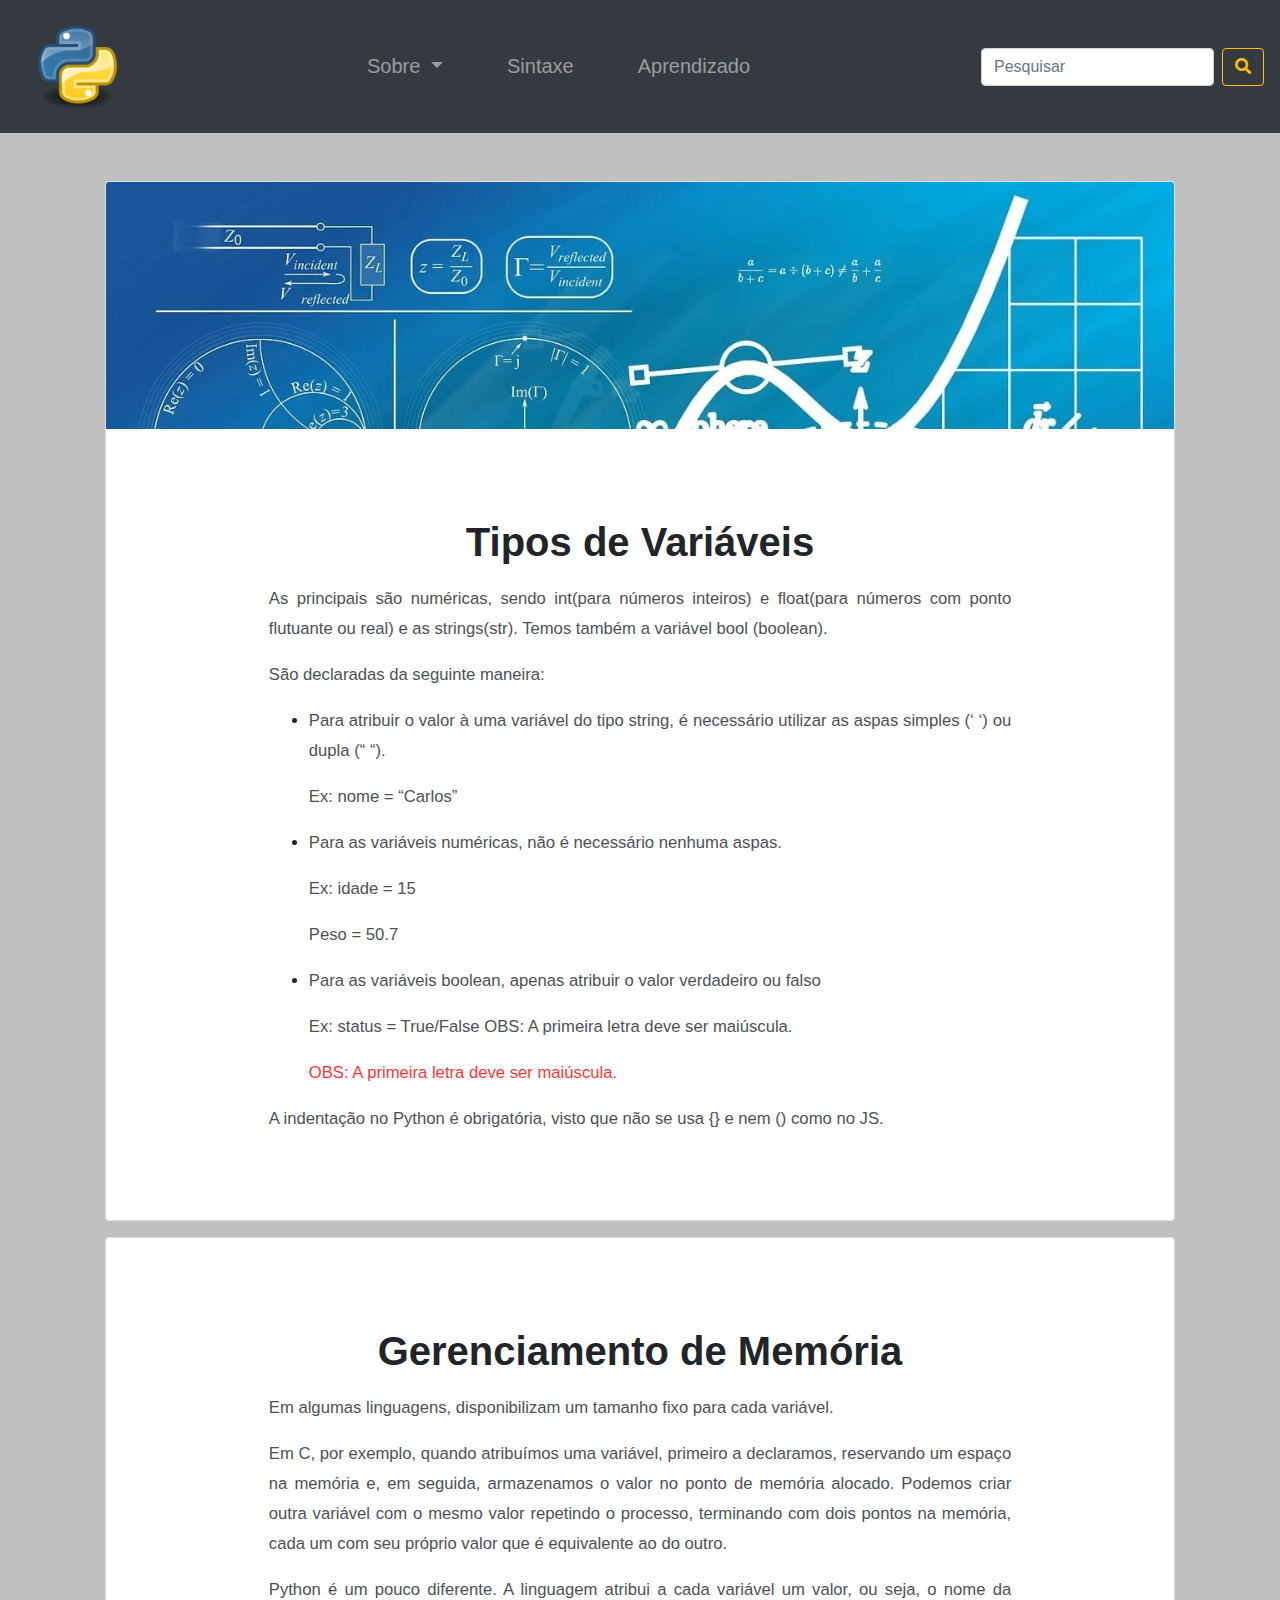
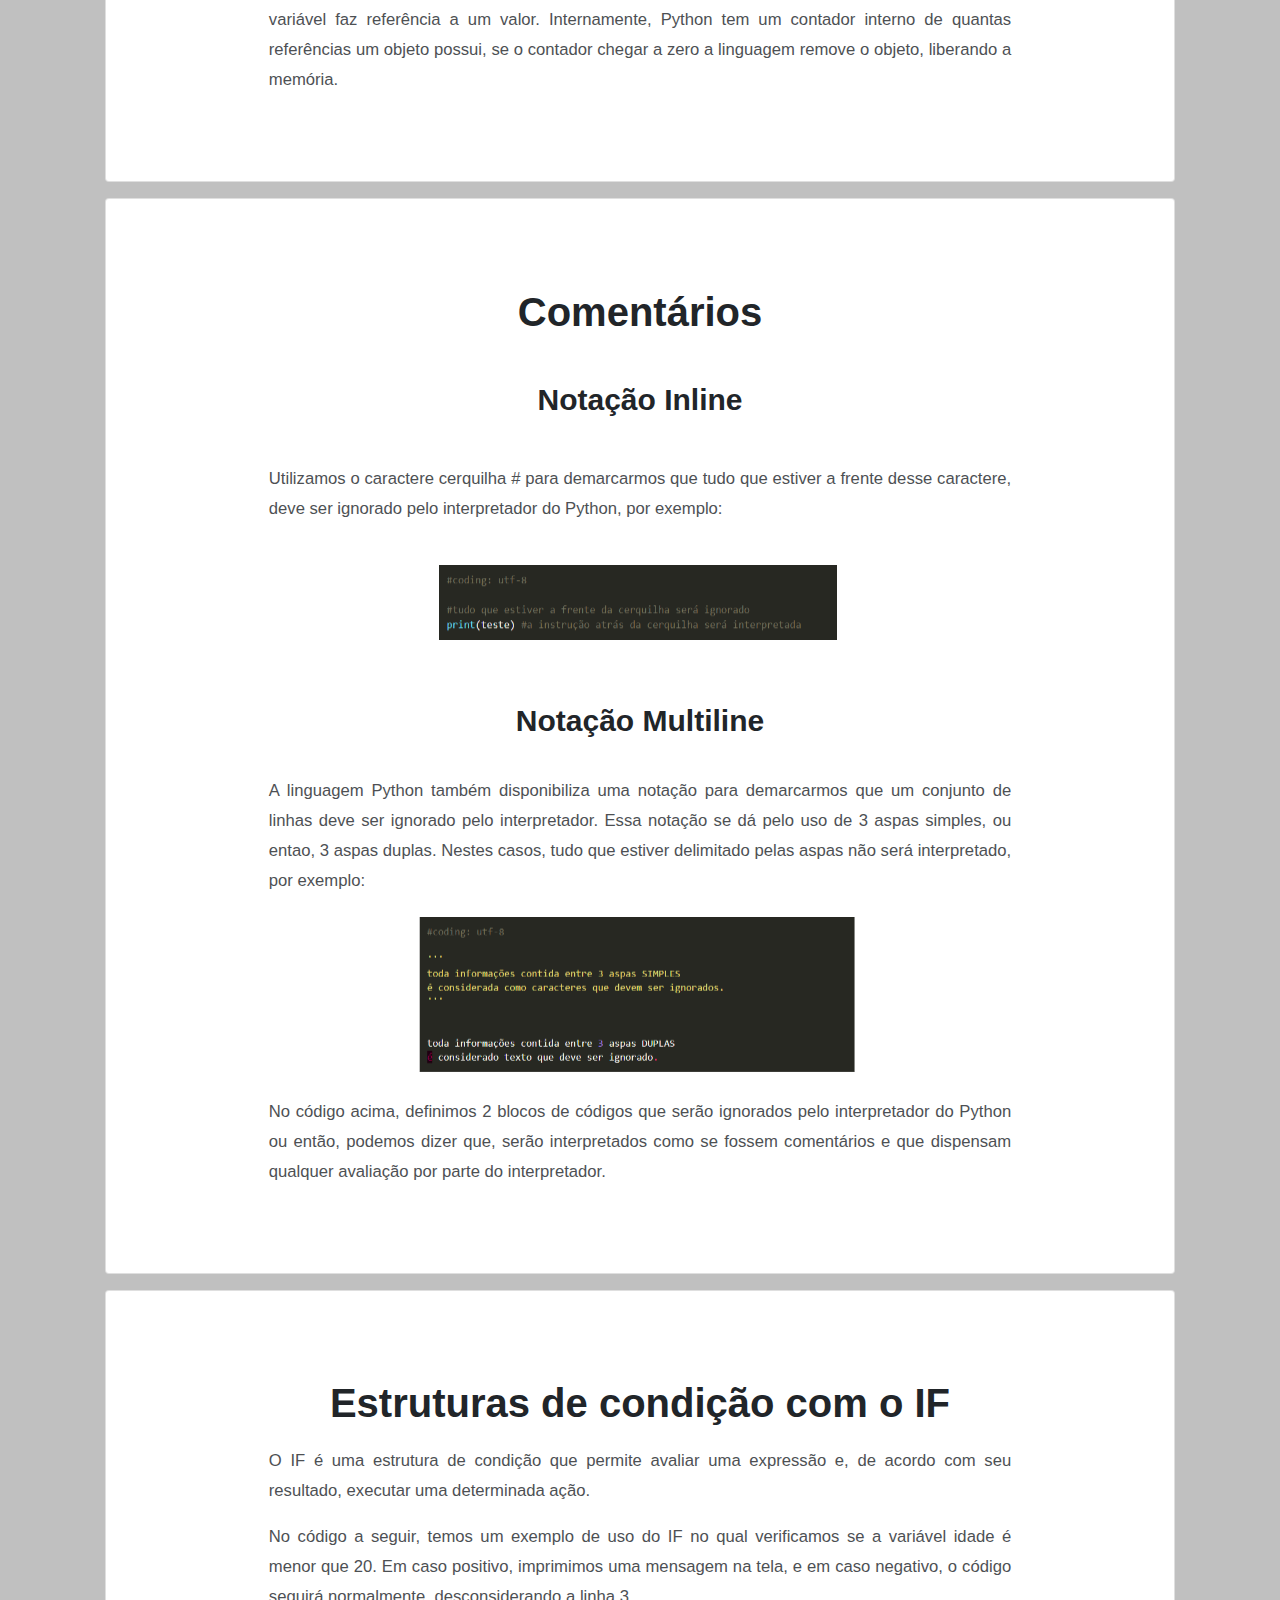
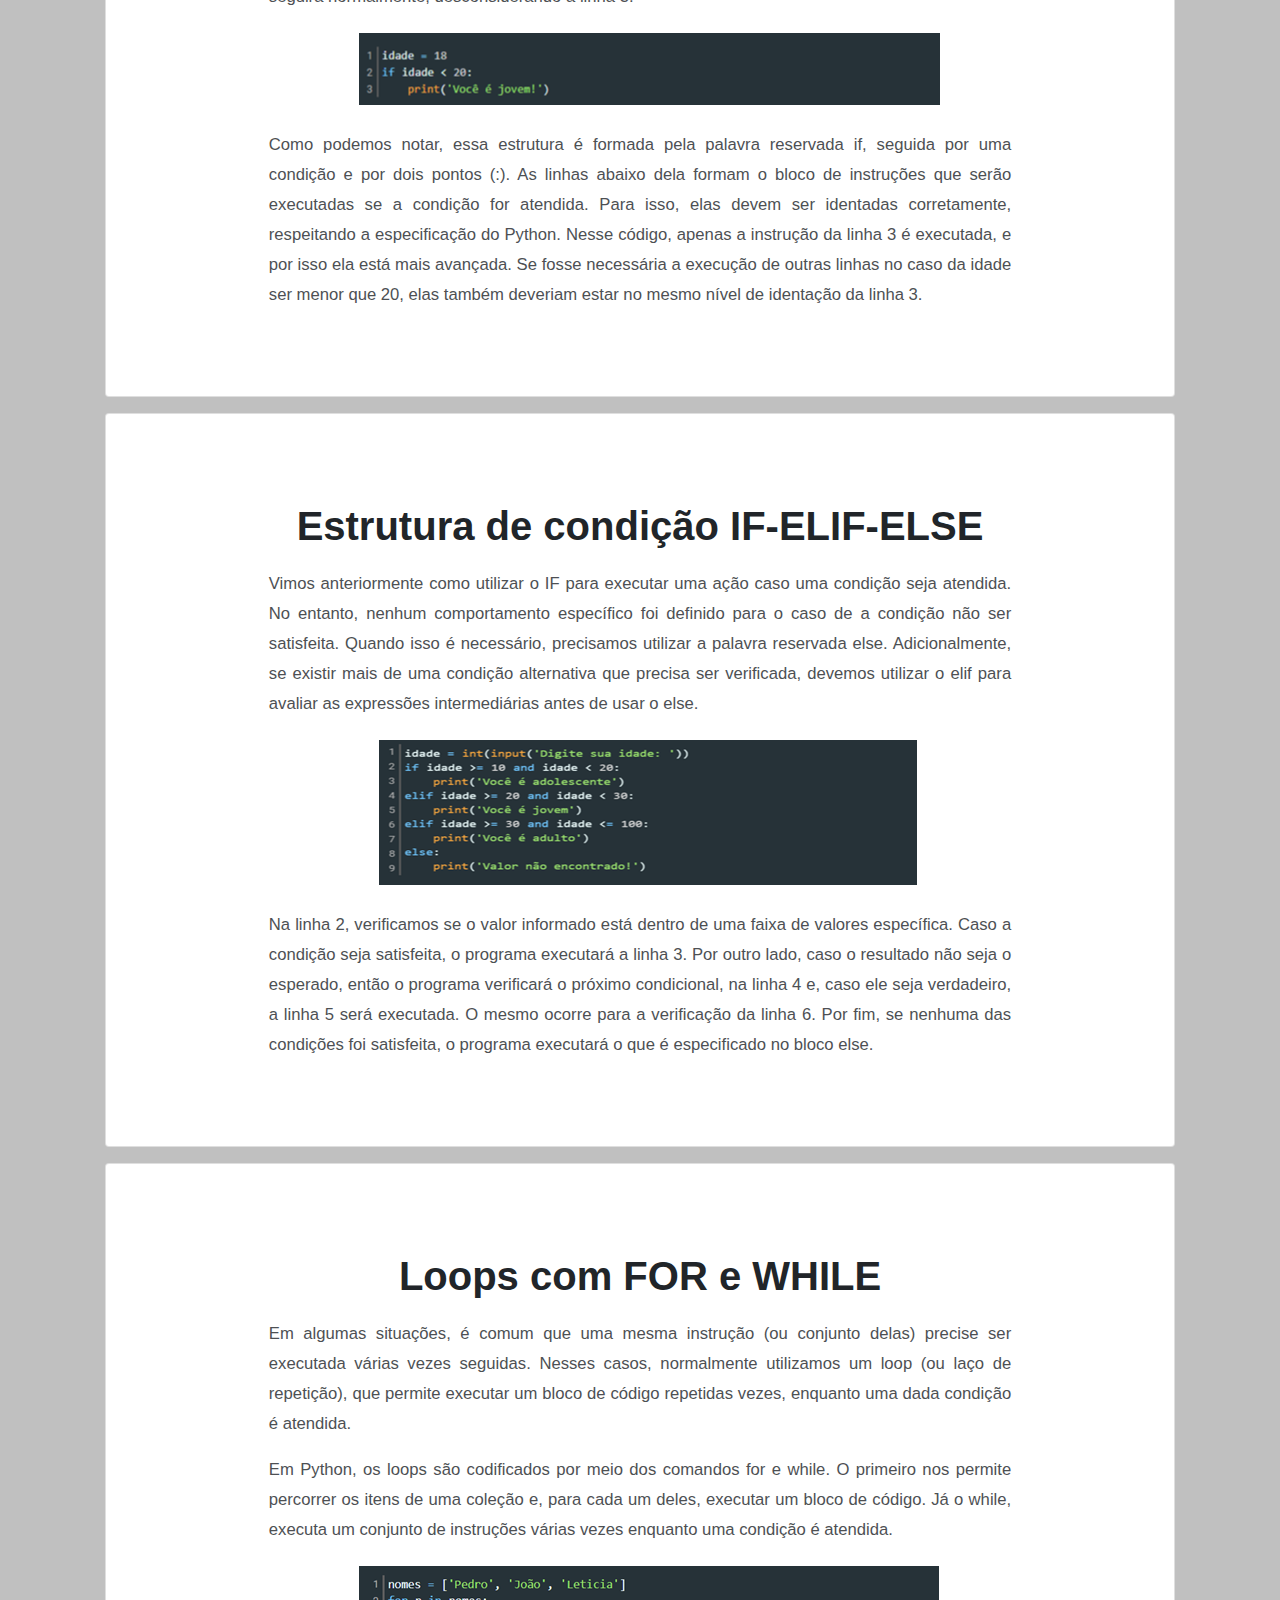
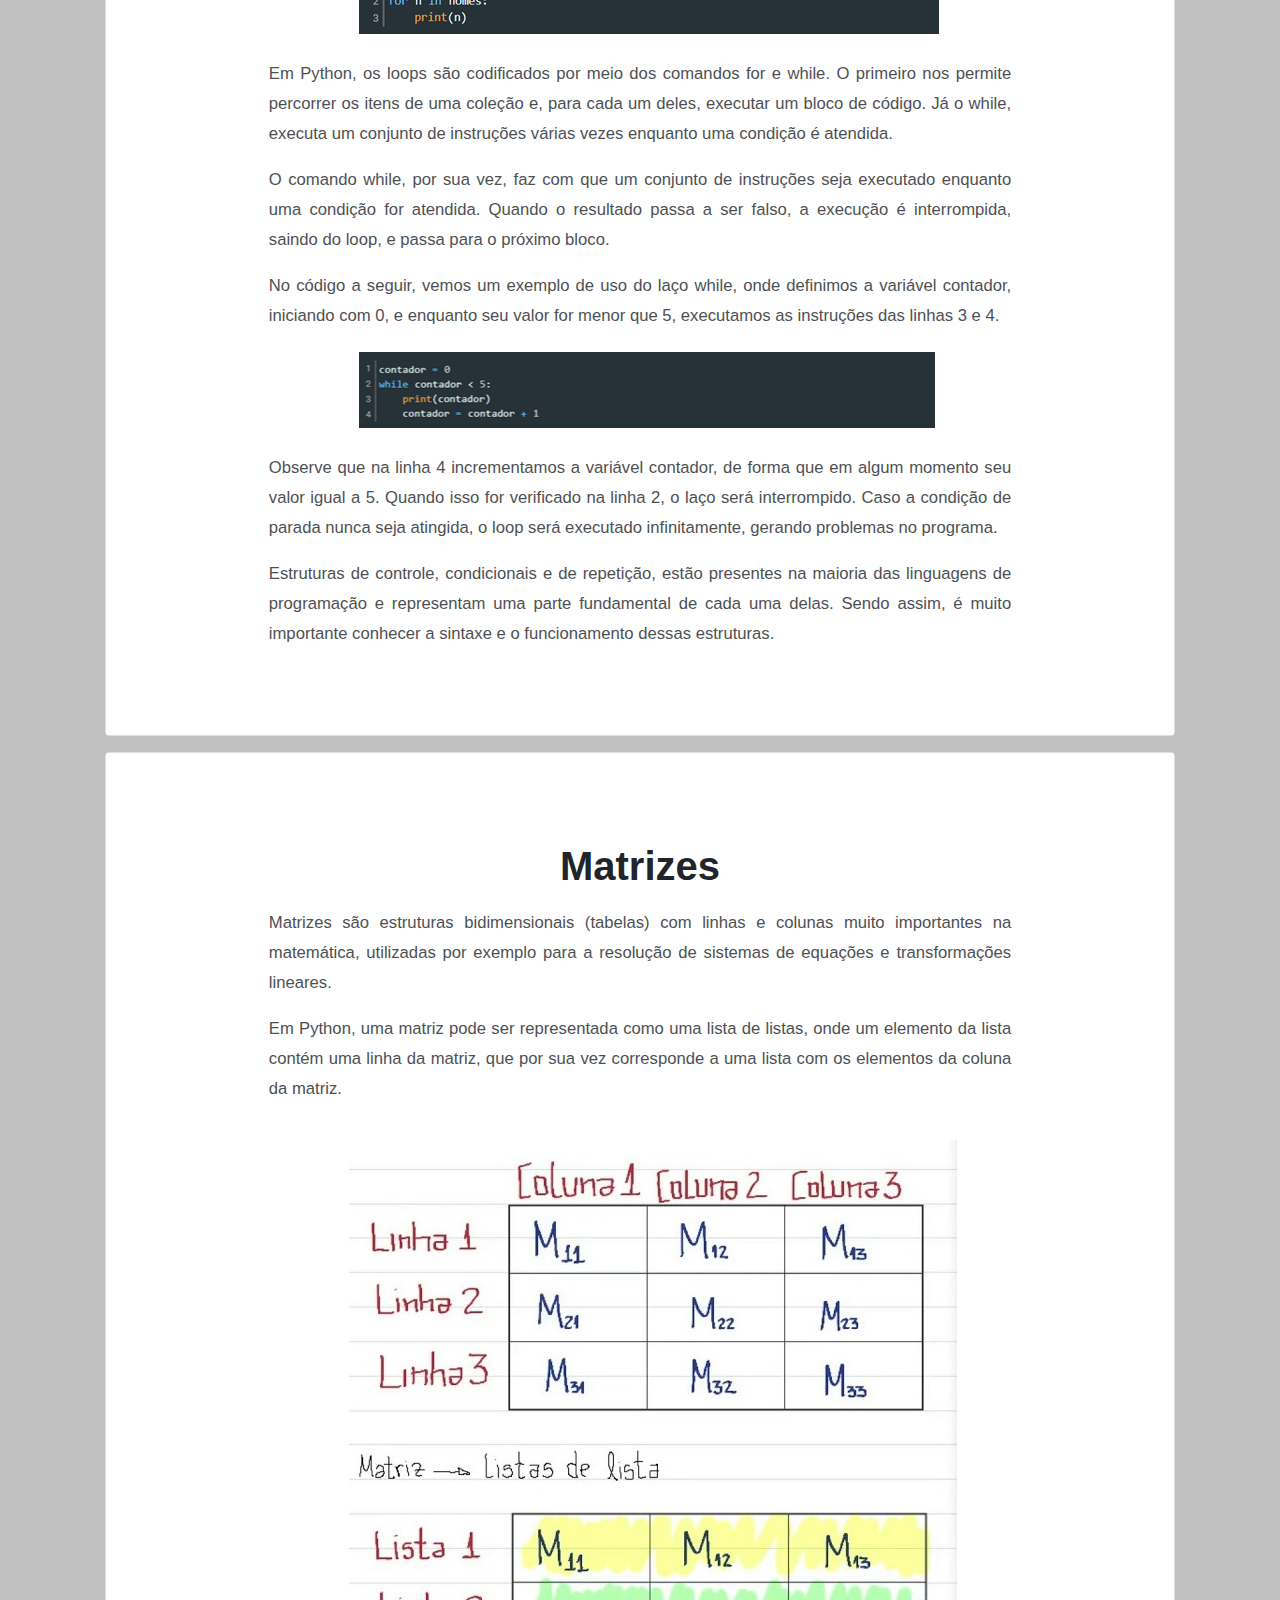
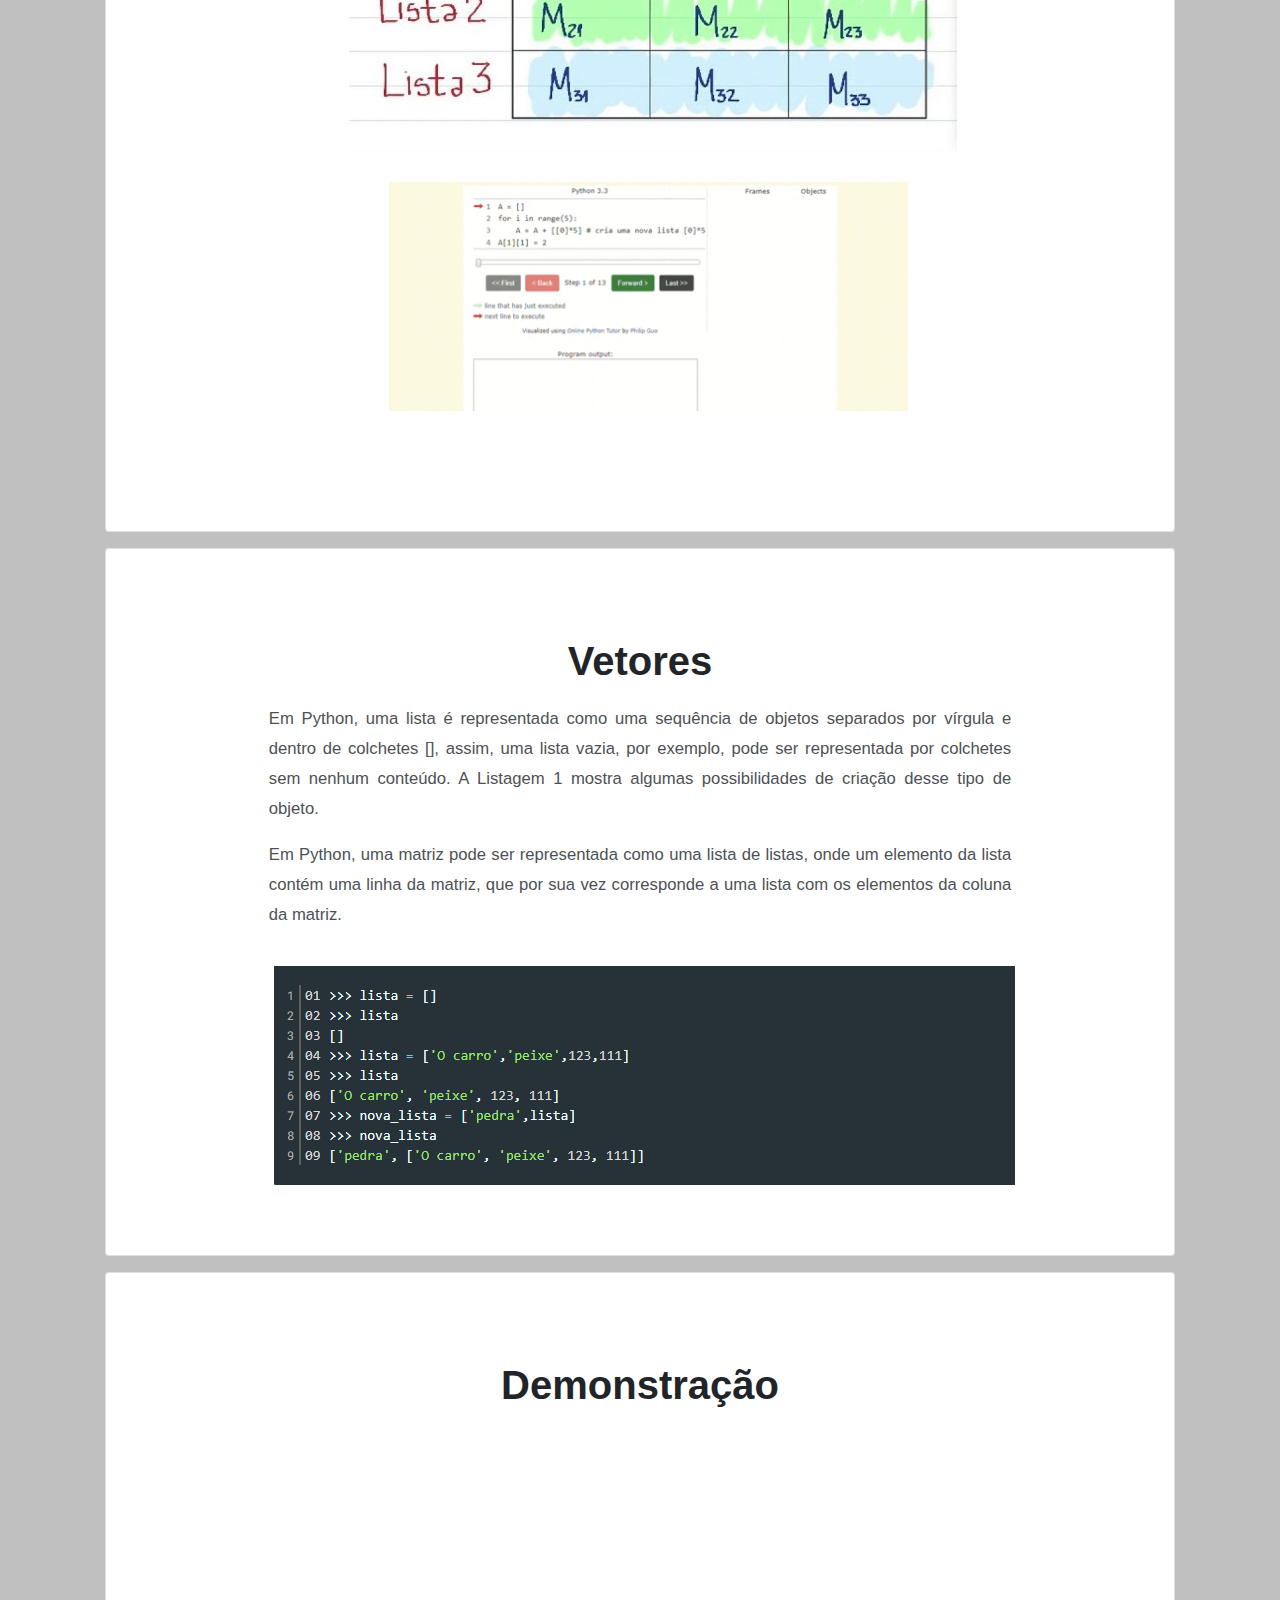
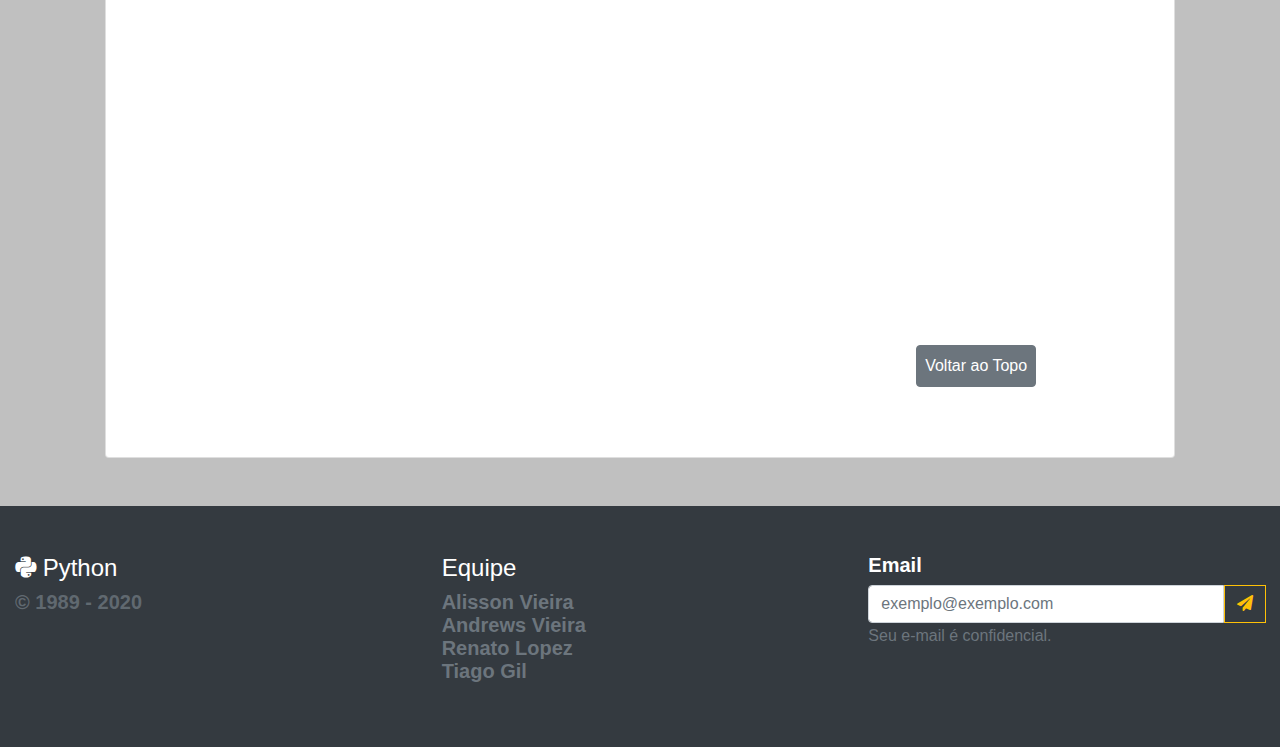
==== sintaxe.html @ fa9f1907 "Trabalho Linguagem Python" ====
<!doctype html>
<html lang="pt-br">

<head>
    <title>Python</title>
    <!-- Required meta tags -->
    <meta charset="utf-8">
    <meta name="viewport" content="width=device-width, initial-scale=1, shrink-to-fit=no">

    <!-- Bootstrap CSS -->
    <link rel="stylesheet" href="https://stackpath.bootstrapcdn.com/bootstrap/4.3.1/css/bootstrap.min.css"
        integrity="sha384-ggOyR0iXCbMQv3Xipma34MD+dH/1fQ784/j6cY/iJTQUOhcWr7x9JvoRxT2MZw1T" crossorigin="anonymous">
    <link rel="stylesheet" href="https://cdnjs.cloudflare.com/ajax/libs/font-awesome/5.13.0/css/all.min.css">
    <link rel="stylesheet" href="css/style.css">
    <link rel="shortcut icon" href="img/logo3.png">
    <link href="https://fonts.googleapis.com/css2?family=Montserrat:wght@100;500;800&display=swap" rel="stylesheet">
</head>

<body>



    <header>
        <nav class="navbar navbar-expand-sm navbar-dark bg-dark">
            <a class="navbar-brand" href="index.html"> <img src="img/logo3.png" alt="logo" id="imgLogo"> </a>
            <button class="navbar-toggler d-lg-none" type="button" data-toggle="collapse"
                data-target="#collapsibleNavId" aria-controls="collapsibleNavId" aria-expanded="false"
                aria-label="Toggle navigation">Menu</button>
            <div class="collapse navbar-collapse" id="collapsibleNavId">
                <ul class="navbar-nav mr-auto ml-auto mt-2 mt-lg-0">
                    <li class="nav-item dropdown mr-5">
                        <a class="nav-link dropdown-toggle" href="sobre.html" id="navbarDropdown" role="button" data-toggle="dropdown" aria-haspopup="true" aria-expanded="false">
                          Sobre
                        </a>
                        <div class="dropdown-menu" aria-labelledby="navbarDropdown">
                          <a class="dropdown-item" href="sobre.html#historia">História</a>
                          <div class="dropdown-divider"></div>
                          <a class="dropdown-item" href="sobre.html#popularidade">Popularidade</a>
                          <div class="dropdown-divider"></div>
                          <a class="dropdown-item btn " href="sobre.html#proposito">Propósito</a>
                        </div>
                      </li>
                    <li class="nav-item mr-5">
                        <a class="nav-link" href="sintaxe.html">Sintaxe <span class="sr-only">(current)</span></a>
                    </li>
                    <li class="nav-item mr-5">
                        <a class="nav-link" href="Aprendizado.html">Aprendizado <span class="sr-only">(current)</span></a>
                    </li>
    
                </ul>
                <form class="form-inline my-2 my-lg-0">
                    <input class="form-control mr-sm-2" type="text" placeholder="Pesquisar">
                    <button class="btn btn-outline-warning my-2 my-sm-0" type="submit"><i
                            class="fas fa-search"></i></button>
                </form>
            </div>
        </nav>
    </header>
    <a name="comecoPagina"></a>
    <main class="mt-5">

        <div class="container">
            <div class="card mb-3">
                <img src="img/sintaxe/var.jpeg" class="card-img-top" alt="...">
                <div class="card-body">
                    <div id="sintaxeBloco1">
                        <h3 class="card-title">Tipos de Variáveis</h3>

                        <div class="card-text">

                            <p>As principais são numéricas, sendo int(para números inteiros) e float(para
                                números com
                                ponto
                                flutuante ou
                                real) e as strings(str). Temos também a variável bool (boolean).</p>

                            <p>São declaradas da seguinte maneira:</p>

                            <ul>
                                <li>
                                    <p>Para atribuir o valor à uma variável do tipo string, é necessário utilizar as
                                        aspas
                                        simples (‘ ‘) ou dupla (“ “).</p>
                                    <p>Ex: nome = “Carlos”</p>
                                </li>
                                <li>
                                    <p>Para as variáveis numéricas, não é necessário nenhuma aspas.</p>
                                    <p>Ex: idade = 15</p>
                                    <p>Peso = 50.7</p>
                                </li>
                                <li>
                                    <p>Para as variáveis boolean, apenas atribuir o valor verdadeiro ou falso</p>
                                    <p>Ex: status = True/False OBS: A primeira letra deve ser maiúscula.</p>
                                    <p style="color: red;">OBS: A primeira letra deve ser maiúscula.</p>
                                </li>
                            </ul>
                            <p>A indentação no Python é obrigatória, visto que não se usa {} e nem () como no JS.</p>
                        </div>
                    </div>
                </div>
            </div>

            <div class="card mb-3">
                <div class="card-body">
                    <div id="sintaxeBloco2">
                        <h3 class="card-title">Gerenciamento de Memória</h3>
                        <div class="card-text">
                            <p>Em algumas linguagens, disponibilizam um tamanho fixo para cada variável.
                            </p>
                            <p>Em C, por exemplo, quando atribuímos uma variável, primeiro a declaramos, reservando um
                                espaço na
                                memória e, em seguida, armazenamos o valor no ponto de memória alocado. Podemos criar
                                outra
                                variável
                                com o mesmo valor repetindo o processo, terminando com dois pontos na memória, cada um
                                com
                                seu
                                próprio valor que é equivalente ao do outro.</p>
                            <p>Python é um pouco diferente. A linguagem atribui a cada variável um valor, ou seja, o
                                nome da
                                variável faz referência a um valor. Internamente, Python tem um contador interno de
                                quantas
                                referências um objeto possui, se o contador chegar a zero a linguagem remove o objeto,
                                liberando
                                a
                                memória.</p>
                        </div>
                    </div>
                </div>
            </div>

            <div class="card mb-3">
                <div class="card-body">
                    <div id="sintaxeBloco3">
                        <h3 class="card-title">Comentários</h3>
                        <h4 class="card-title_02">Notação Inline</h4>
                        <div class="card-text">
                            <p>Utilizamos o caractere cerquilha # para demarcarmos que tudo que
                                estiver a frente desse caractere, deve ser ignorado pelo interpretador
                                do Python, por exemplo:
                            </p>

                            <img class="imagem_01" src="img/sintaxeex1.PNG" alt="Imagem de exemplo">

                            <h4 class="card-title_02">Notação Multiline</h4>

                            <p>A linguagem Python também disponibiliza uma notação para
                                demarcarmos que um conjunto de linhas deve ser ignorado pelo
                                interpretador. Essa notação se dá pelo uso de 3 aspas simples, ou entao,
                                3 aspas duplas. Nestes casos, tudo que estiver delimitado pelas aspas
                                não será interpretado, por exemplo:
                            </p>

                            <img class="imagem_02" src="img/sintaxeex2.PNG" alt="Imagem de exemplo">

                            <p>No código acima, definimos 2 blocos de códigos que serão ignorados
                                pelo interpretador do Python ou então, podemos dizer que, serão
                                interpretados como se fossem comentários e que dispensam qualquer
                                avaliação por parte do interpretador.
                            </p>
                        </div>
                    </div>
                </div>
            </div>

            <div class="card mb-3">
                <div class="card-body">
                    <div id="sintaxeBloco4">
                        <h3 class="card-title">Estruturas de condição com o IF</h3>

                        <div class="card-text">

                            <p>O IF é uma estrutura de condição que permite avaliar uma expressão e, de acordo com seu
                                resultado,
                                executar uma determinada ação.</p>
                            <p>No código a seguir, temos um exemplo de uso do IF no qual verificamos se a variável idade
                                é
                                menor
                                que
                                20. Em caso positivo, imprimimos uma mensagem na tela, e em caso negativo, o código
                                seguirá
                                normalmente, desconsiderando a linha 3.</p>
                            <img class="imagem_03" src="img/sintaxeex3.PNG" alt="Imagem de exemplo">
                            <p> Como podemos notar, essa estrutura é formada pela palavra reservada if,
                                seguida
                                por
                                uma
                                condição e por dois pontos (:). As linhas abaixo dela formam o bloco de instruções que
                                serão
                                executadas se a condição for atendida. Para isso, elas devem ser identadas corretamente,
                                respeitando
                                a especificação do Python. Nesse código, apenas a instrução da linha 3 é executada, e
                                por
                                isso
                                ela
                                está mais avançada. Se fosse necessária a execução de outras linhas no caso da idade ser
                                menor
                                que
                                20, elas também deveriam estar no mesmo nível de identação da linha 3.</p>

                        </div>
                    </div>
                </div>
            </div>

            <div class="card mb-3">
                <div class="card-body">

                    <div id="sintaxeBloco5">
                        <h3 class="card-title">Estrutura de condição IF-ELIF-ELSE</h3>

                        <div class="card-text">

                            <p>Vimos anteriormente como utilizar o IF para executar uma ação caso uma condição seja
                                atendida. No
                                entanto, nenhum comportamento específico foi definido para o caso de a condição não ser
                                satisfeita.
                                Quando isso é necessário, precisamos utilizar a palavra reservada else. Adicionalmente,
                                se
                                existir
                                mais de uma condição alternativa que precisa ser verificada, devemos utilizar o elif
                                para
                                avaliar as
                                expressões intermediárias antes de usar o else.</p>
                            <img class="imagem_04" src="img/sintaxeex4.PNG" alt="Imagem de exemplo">
                            <p>Na linha 2, verificamos se o valor informado está dentro de uma faixa de valores
                                específica.
                                Caso
                                a
                                condição seja satisfeita, o programa executará a linha 3. Por outro lado, caso o
                                resultado
                                não
                                seja
                                o esperado, então o programa verificará o próximo condicional, na linha 4 e, caso ele
                                seja
                                verdadeiro, a linha 5 será executada. O mesmo ocorre para a verificação da linha 6. Por
                                fim,
                                se
                                nenhuma das condições foi satisfeita, o programa executará o que é especificado no bloco
                                else.
                            </p>
                        </div>
                    </div>
                </div>
            </div>

            <div class="card mb-3">
                <div class="card-body">

                    <div id="sintaxeBloco6">
                        <h3 class="card-title">Loops com FOR e WHILE</h3>

                        <div class="card-text">

                            <p>Em algumas situações, é comum que uma mesma instrução (ou conjunto delas) precise ser
                                executada
                                várias vezes seguidas. Nesses casos, normalmente utilizamos um loop (ou laço de
                                repetição),
                                que
                                permite executar um bloco de código repetidas vezes, enquanto uma dada condição é
                                atendida.
                            </p>
                            <p>Em Python, os loops são codificados por meio dos comandos for e while. O primeiro nos
                                permite
                                percorrer os itens de uma coleção e, para cada um deles, executar um bloco de código. Já
                                o
                                while,
                                executa um conjunto de instruções várias vezes enquanto uma condição é atendida.</p>
                            <img class="imagem_05" src="img/sintaxeex5.PNG" alt="imagem de exemplo">
                            <p>Em Python, os loops são codificados por meio dos comandos for e while. O primeiro nos
                                permite
                                percorrer os itens de uma coleção e, para cada um deles, executar um bloco de código. Já
                                o
                                while,
                                executa um conjunto de instruções várias vezes enquanto uma condição é atendida.</p>
                            <p>O comando while, por sua vez, faz com que um conjunto de instruções seja executado
                                enquanto
                                uma
                                condição for atendida. Quando o resultado passa a ser falso, a execução é interrompida,
                                saindo
                                do
                                loop, e passa para o próximo bloco.</p>
                            <p>No código a seguir, vemos um exemplo de uso do laço while, onde definimos a variável
                                contador,
                                iniciando com 0, e enquanto seu valor for menor que 5, executamos as instruções das
                                linhas 3
                                e
                                4.
                            </p>
                            <img class="imagem_06" src="img/sintaxeex6.PNG" alt="imagem de exemplo">
                            <p>Observe que na linha 4 incrementamos a variável contador, de forma que em algum momento
                                seu
                                valor
                                igual a 5. Quando isso for verificado na linha 2, o laço será interrompido. Caso a
                                condição
                                de
                                parada nunca seja atingida, o loop será executado infinitamente, gerando problemas no
                                programa.
                            </p>
                            <p>Estruturas de controle, condicionais e de repetição, estão presentes na maioria das
                                linguagens de
                                programação e representam uma parte fundamental de cada uma delas. Sendo assim, é muito
                                importante
                                conhecer a sintaxe e o funcionamento dessas estruturas.</p>
                        </div>
                    </div>
                </div>
            </div>

            <div class="card mb-3">
                <div class="card-body">
                    <div id="sintaxeBloco6">

                        <h3 class="card-title">Matrizes</h3>

                        <div class="card-text">

                            <p>
                                Matrizes são estruturas bidimensionais (tabelas) com linhas e colunas muito
                                importantes na matemática, utilizadas por exemplo para a resolução de sistemas de
                                equações e
                                transformações lineares.
                            </p>

                            <p>
                                Em Python, uma matriz pode ser representada como uma lista de listas, onde um elemento
                                da
                                lista contém uma linha da matriz, que por sua vez corresponde a uma lista com os
                                elementos
                                da coluna da matriz.
                            </p>

                            <img id="matriz" src="img/matriz_01.jpg" alt="imagem de exemplo">

                            <img id="matriz_02" src="img/ezgif.com-crop.gif" alt="imagem de exemplo">
                        </div>
                    </div>
                </div>
            </div>


            <div class="card mb-3">
                <div class="card-body">

                    <div id="sintaxeBloco6">
                        <h3 class="card-title">Vetores</h3>

                        <div class="card-text">

                            <p>
                                Em Python, uma lista é representada como uma sequência de objetos separados por vírgula
                                e
                                dentro de colchetes [], assim, uma lista vazia, por exemplo, pode ser representada por
                                colchetes sem nenhum conteúdo. A Listagem 1 mostra algumas possibilidades de criação
                                desse
                                tipo de objeto.
                            </p>

                            <p>
                                Em Python, uma matriz pode ser representada como uma lista de listas, onde um elemento
                                da
                                lista contém uma linha da matriz, que por sua vez corresponde a uma lista com os
                                elementos
                                da coluna da matriz.
                            </p>

                            <img id="vetor" src="img/vetor.png" alt="imagem de exemplo">

                        </div>
                    </div>
                </div>
            </div>

            <div class="card mb-3">
                <div class="card-body">

                    <div id="sintaxeBloco6">
                        <h3 class="card-title">Demonstração</h3>

                        <div class="video">

                            <iframe class="mt-3 mr-auto ml-auto" width="800" height="450" src="https://www.youtube.com/embed/ElRd0cbXIv4"
                                frameborder="0"
                                allow="accelerometer; autoplay; encrypted-media; gyroscope; picture-in-picture"
                                allowfullscreen></iframe>
                                <br><br><br>
                                <a href="#comecoPagina" class="btn btn-secondary botaoTopo">Voltar ao Topo</a>
                        </div>
                    </div>
                </div>
            </div>


        </div>

    </main>


    <footer class="colorFooter container-fluid py-5 bg-dark mt-5">
        <div class="row">
            <div class="col-12 col-md">
                <h4><i class="fab fa-python"></i> Python</h4>
                <p class="text-muted">&copy 1989 - 2020</p>
            </div>

            <div class="col-6 col-md">
                <h4>Equipe</h4>
                <ul class="list-unstyled">
                    <li><a class="text-muted">Alisson Vieira</a></li>
                    <li><a class="text-muted">Andrews Vieira</a></li>
                    <li><a class="text-muted">Renato Lopez</a></li>
                    <li><a class="text-muted">Tiago Gil</a></li>
                </ul>
            </div>


            <div class="col">
                <label for="email">Email</label>
                <div class="input-group">
                    <input type="text" class="form-control" placeholder="exemplo@exemplo.com"
                        aria-label="Exemplo de grupo de input" aria-describedby="btnGroupAddon">

                    <div class="input-group-prepend">

                        <button class="btn btn-outline-warning my-2 my-sm-0" type="submit"><i class="fa fa-paper-plane"
                                aria-hidden="true"></i></button>
                    </div>
                </div>
                <small id="emailAjuda" class="form-text text-muted">Seu e-mail é confidencial.</small>
            </div>

        </div>
    </footer>

    <!-- Optional JavaScript -->
    <!-- jQuery first, then Popper.js, then Bootstrap JS -->
    <script src="https://code.jquery.com/jquery-3.3.1.slim.min.js"
        integrity="sha384-q8i/X+965DzO0rT7abK41JStQIAqVgRVzpbzo5smXKp4YfRvH+8abtTE1Pi6jizo"
        crossorigin="anonymous"></script>
    <script src="https://cdnjs.cloudflare.com/ajax/libs/popper.js/1.14.7/umd/popper.min.js"
        integrity="sha384-UO2eT0CpHqdSJQ6hJty5KVphtPhzWj9WO1clHTMGa3JDZwrnQq4sF86dIHNDz0W1"
        crossorigin="anonymous"></script>
    <script src="https://stackpath.bootstrapcdn.com/bootstrap/4.3.1/js/bootstrap.min.js"
        integrity="sha384-JjSmVgyd0p3pXB1rRibZUAYoIIy6OrQ6VrjIEaFf/nJGzIxFDsf4x0xIM+B07jRM"
        crossorigin="anonymous"></script>
</body>

</html>
---- css/style.css ----
header img{
    width: 120px;
    height: 100px;

    margin-right: 32px;
    margin-bottom: 7px;
}
body {
    font: 20px Muli, sans-serif;
    background-color: #C0C0C0;
}

.imagem_01 {
    margin: 25px 0px 25px 170px;
}

.imagem_02 {
    margin: 5px 0px 25px 150px;
}

.imagem_03 {
    margin: 5px 0px 25px 90px;
}

.imagem_04 {
    margin: 5px 0px 25px 110px;
}

.imagem_05 {
    margin: 5px 0px 25px 90px;
}
.imagem_06 {
    margin: 5px 0px 25px 90px;
}

.video
{
    margin-left: 8%;
}
.card-title{
    font-size: 40px ;
    font-weight: bolder;
    margin: 2%;
    text-align: center;
}

.botaoTopo{
    margin-left: 78%;
    padding: 8px;
    
}

.card-title_02{
    font-size: 30px ;
    font-weight: bolder;
    margin: 5%;
    text-align: center;
}

.card-text{
    text-align: justify;
    font-size: smaller;
    line-height: 30px;
    width: 80%;
    margin-left: 10%;
}

.card 
{
    margin: 10px 20px 20px 20px;
}

.card-body
{
    margin: 50px 50px 50px 50px;
}

.colorFooter {
    color: white ;
    font-weight: bolder;
}
p {
    opacity: 0.8;
}
.parColor2 {
    color: rgba(0, 0, 0, 0.938);
    font-weight: bold;
    opacity: 0.8;
    
}
#matriz {
    margin-top: 20px;
    margin-left: 80px;
}

#matriz_02 {
    width: 70%;
    margin: 30px 0px 50px 120px;
}

#vetor {
    margin-top: 20px;
    margin-left: 5px;
}
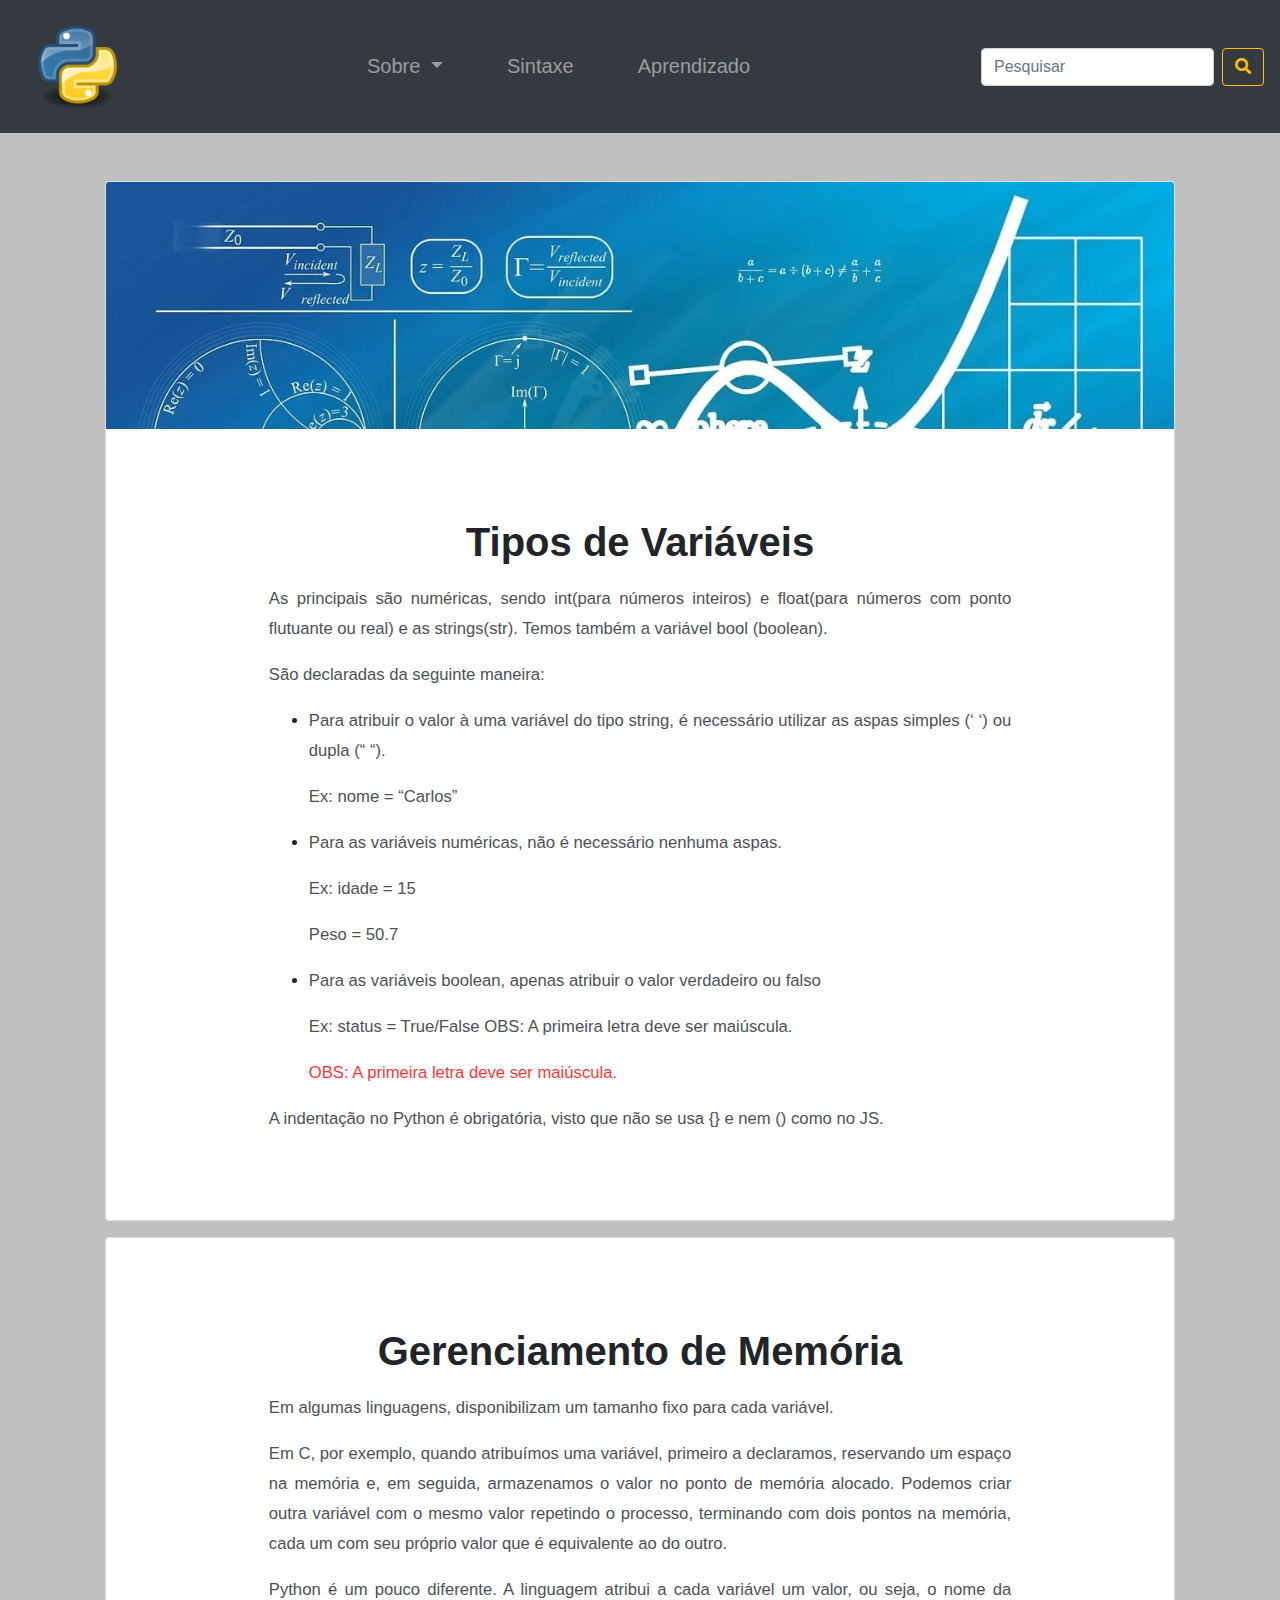
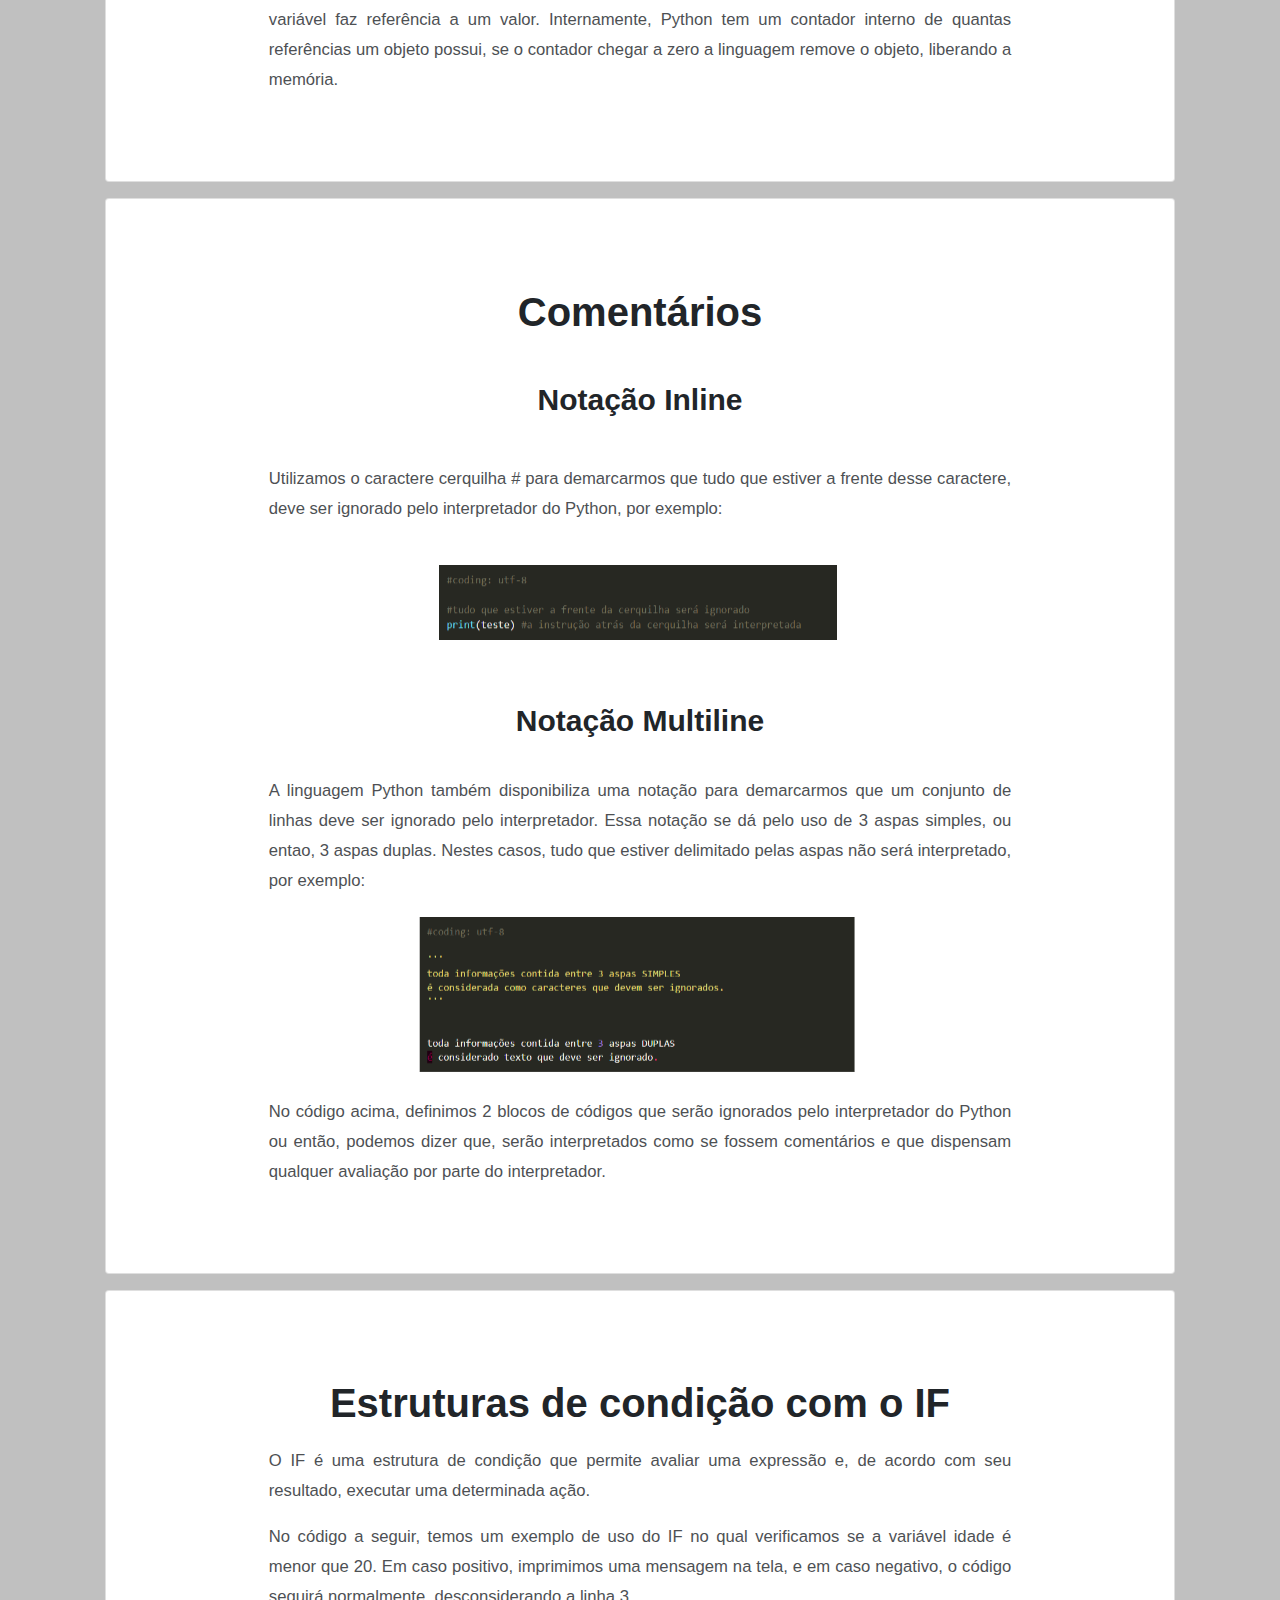
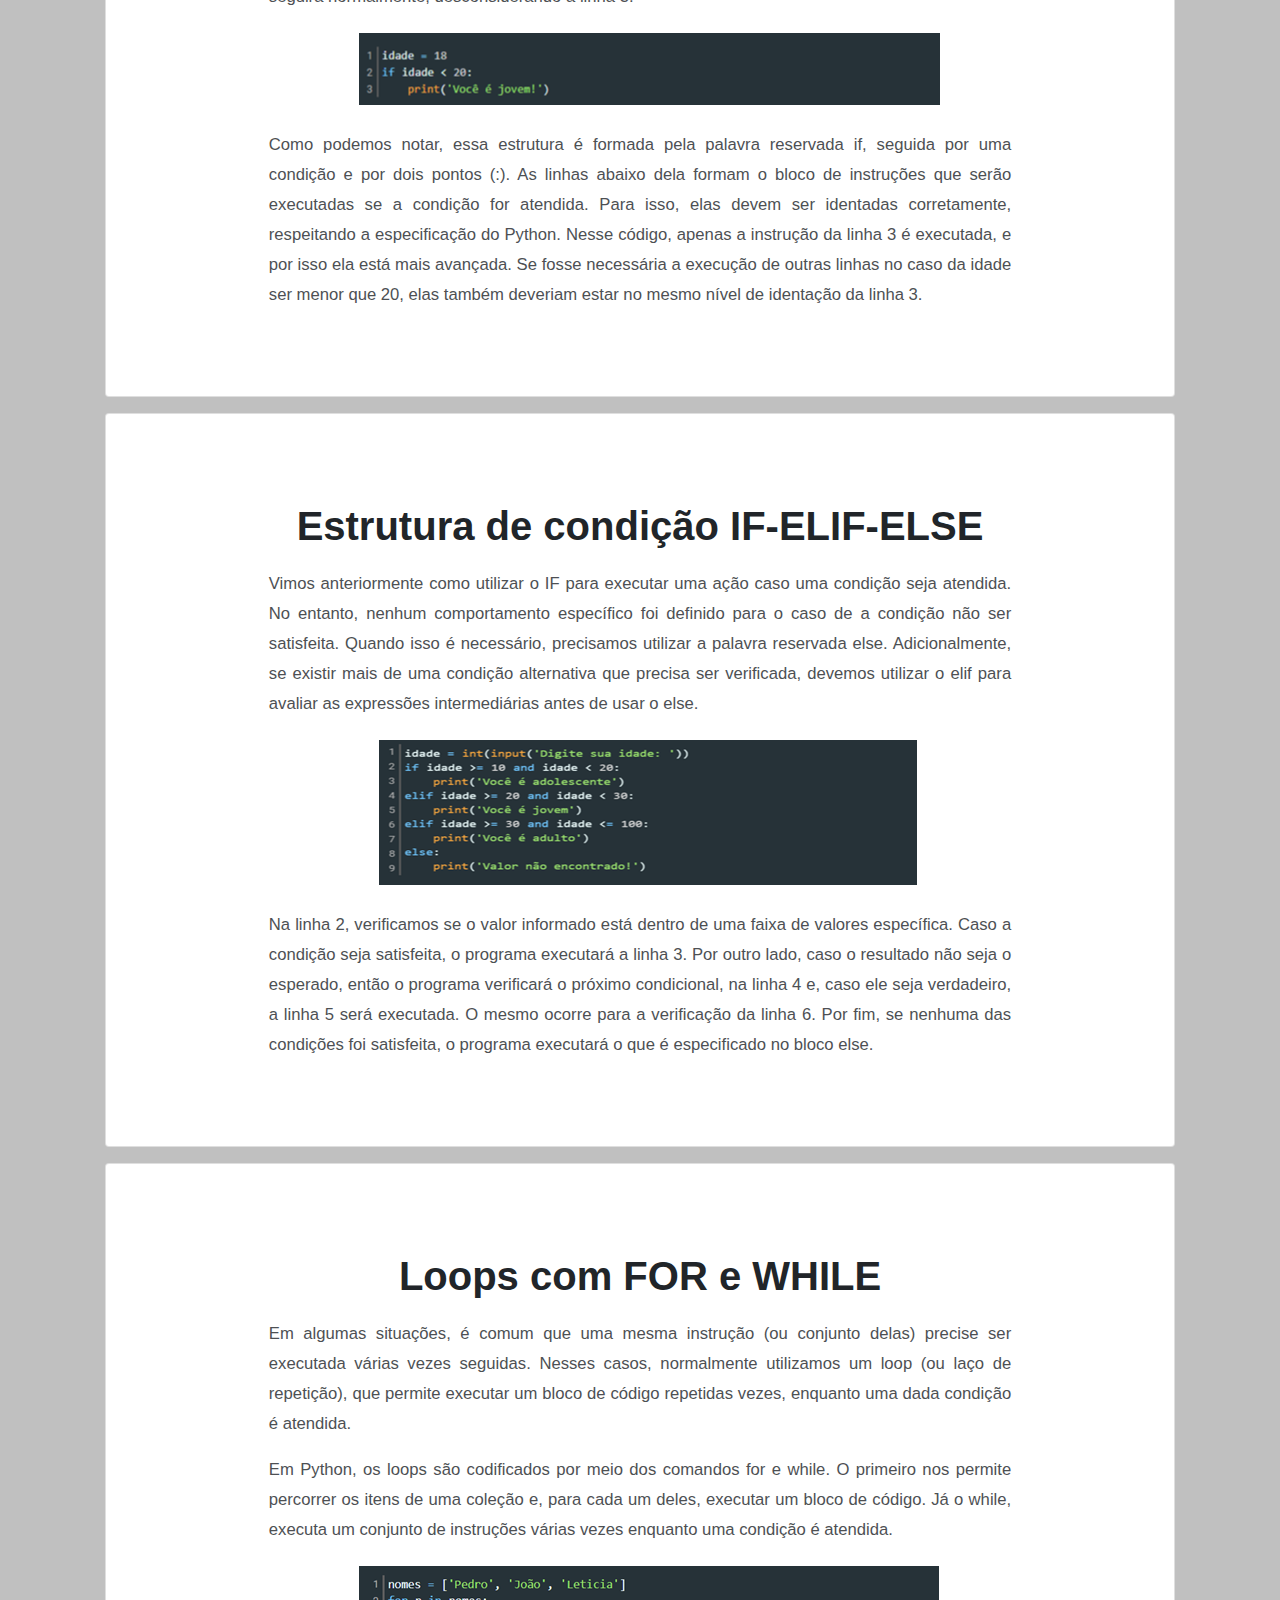
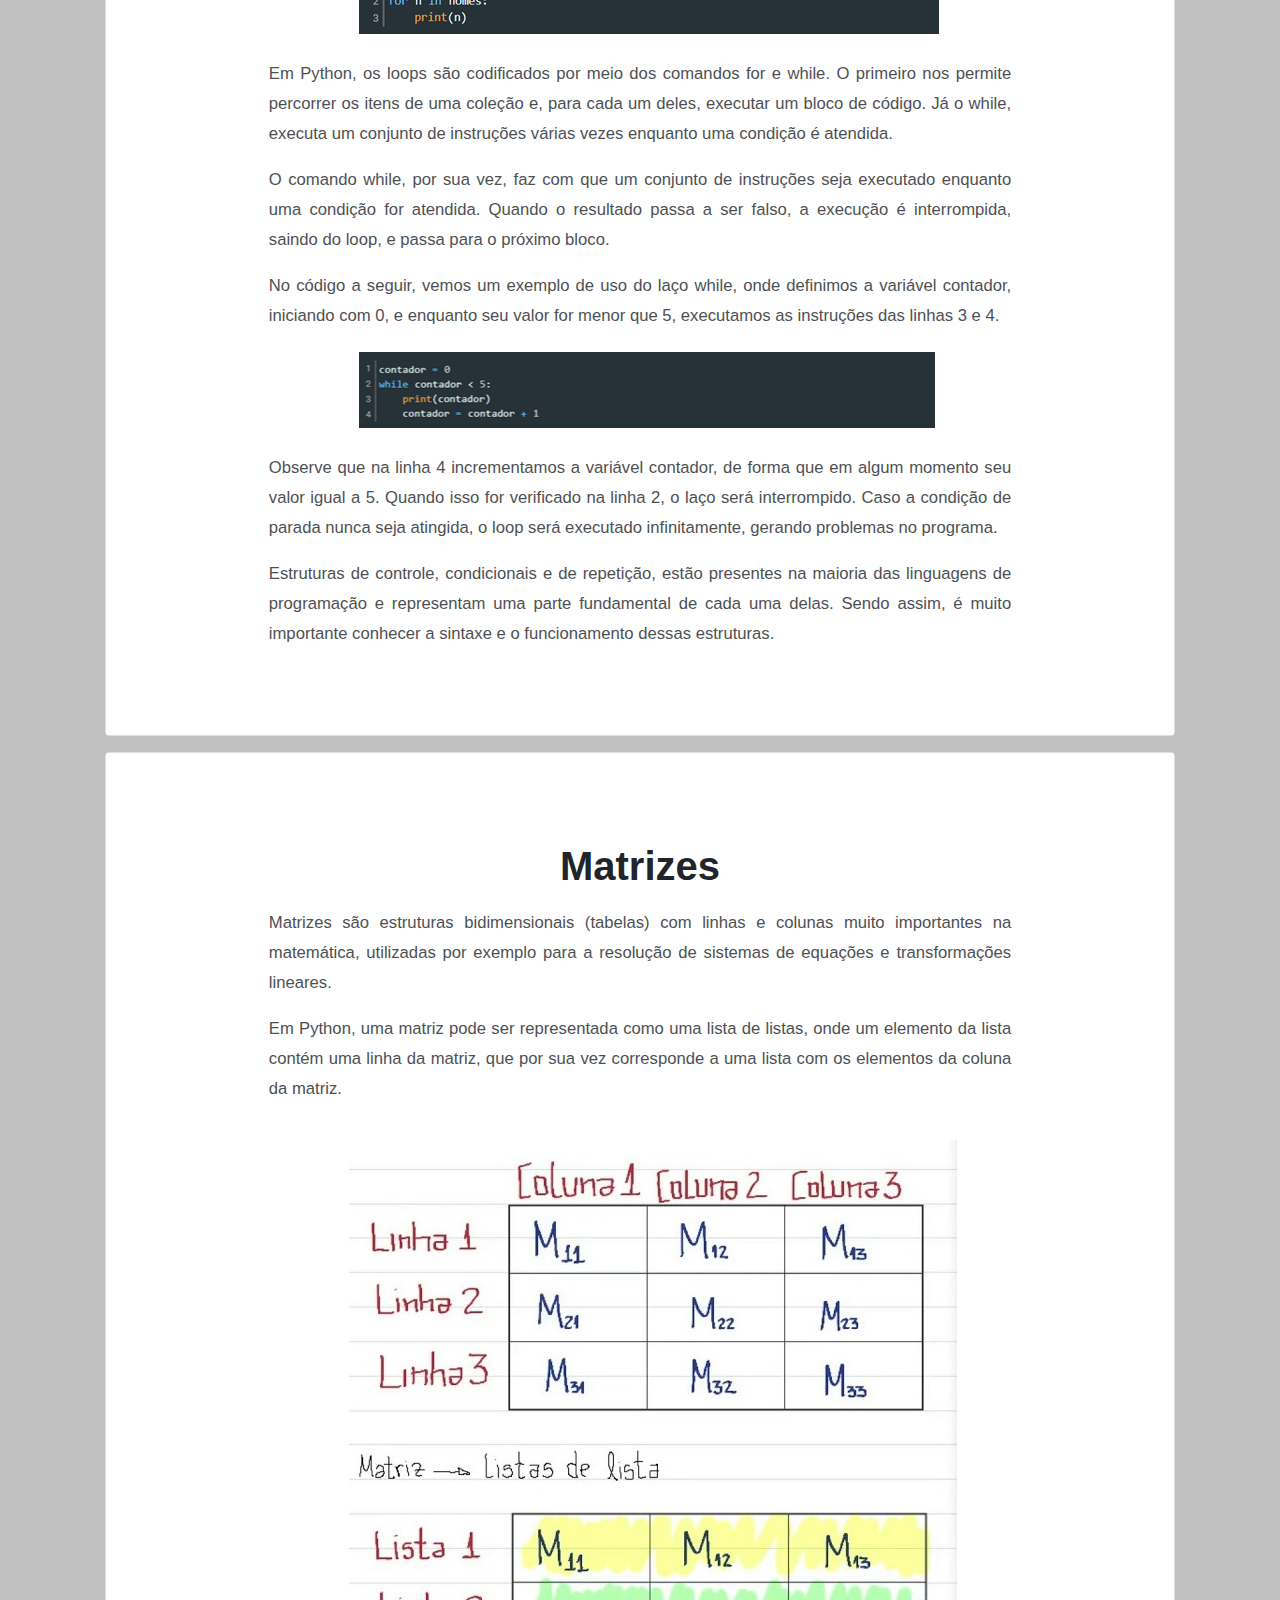
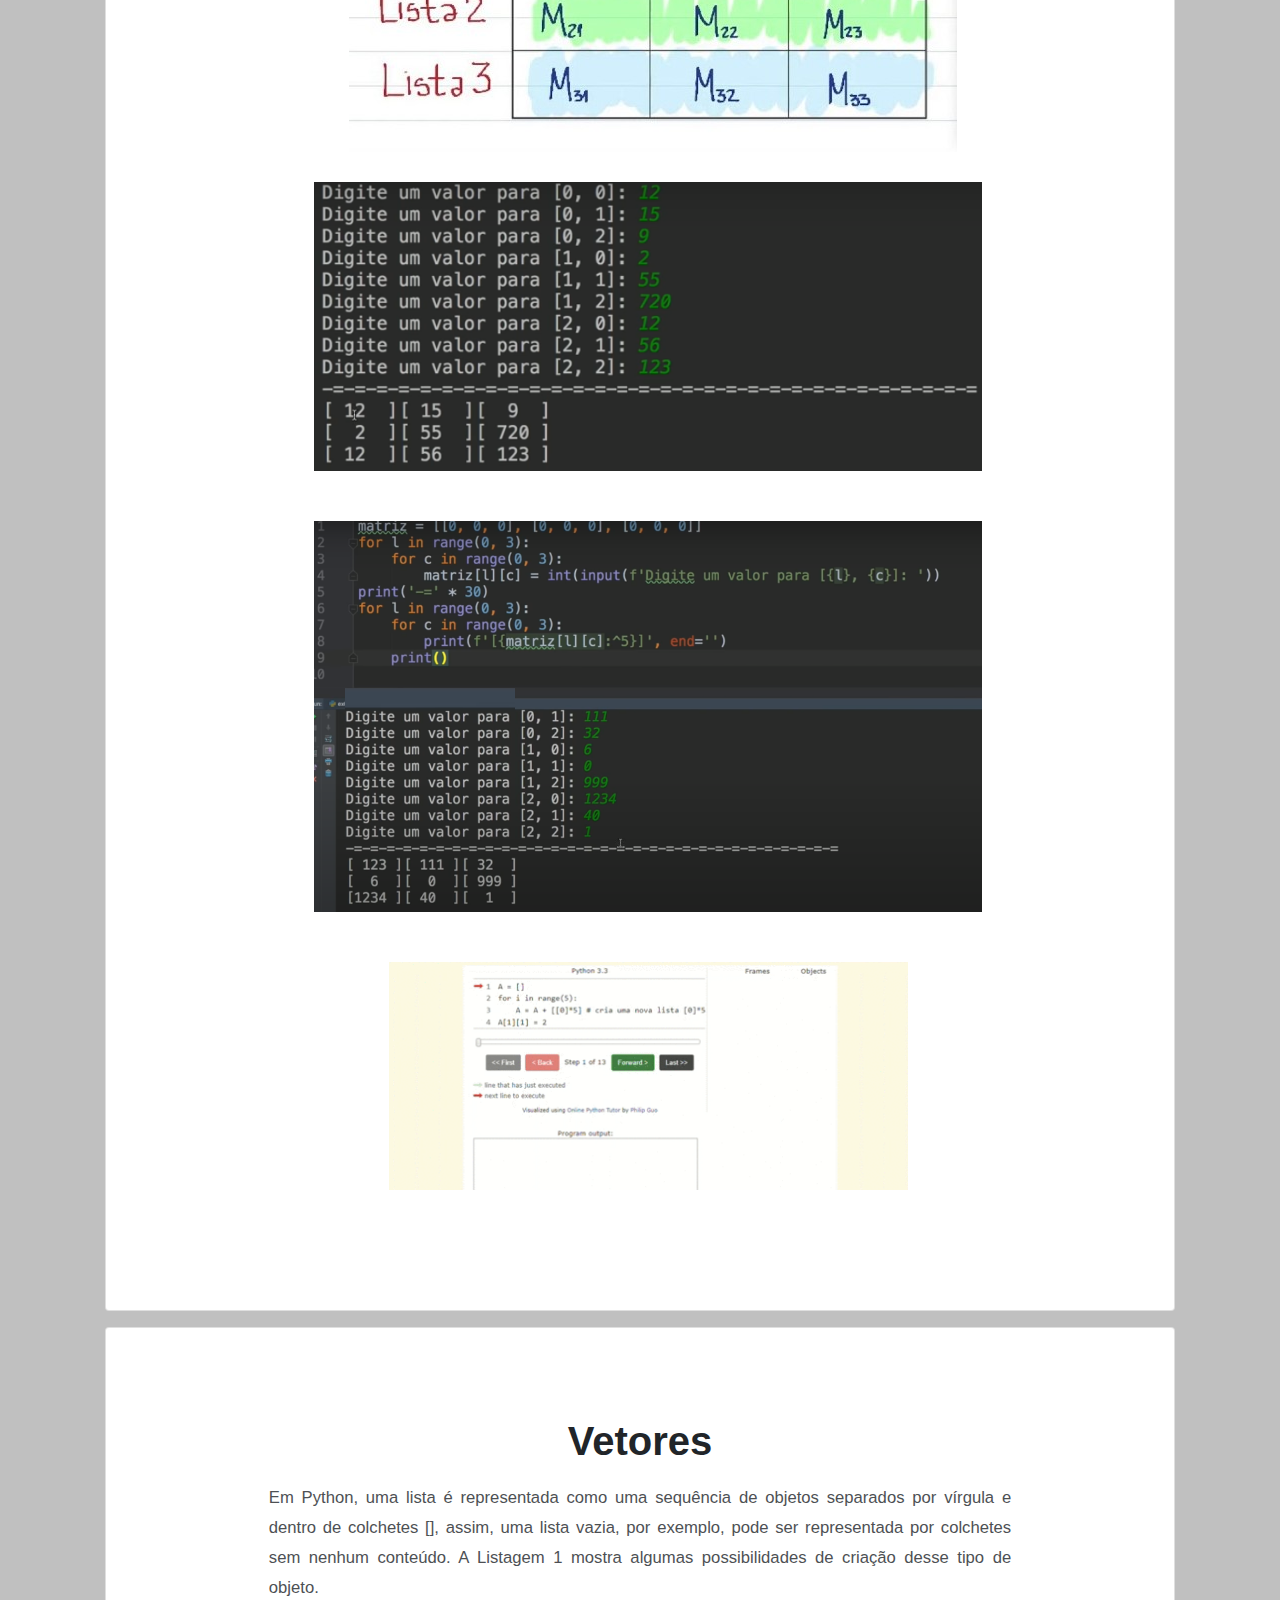
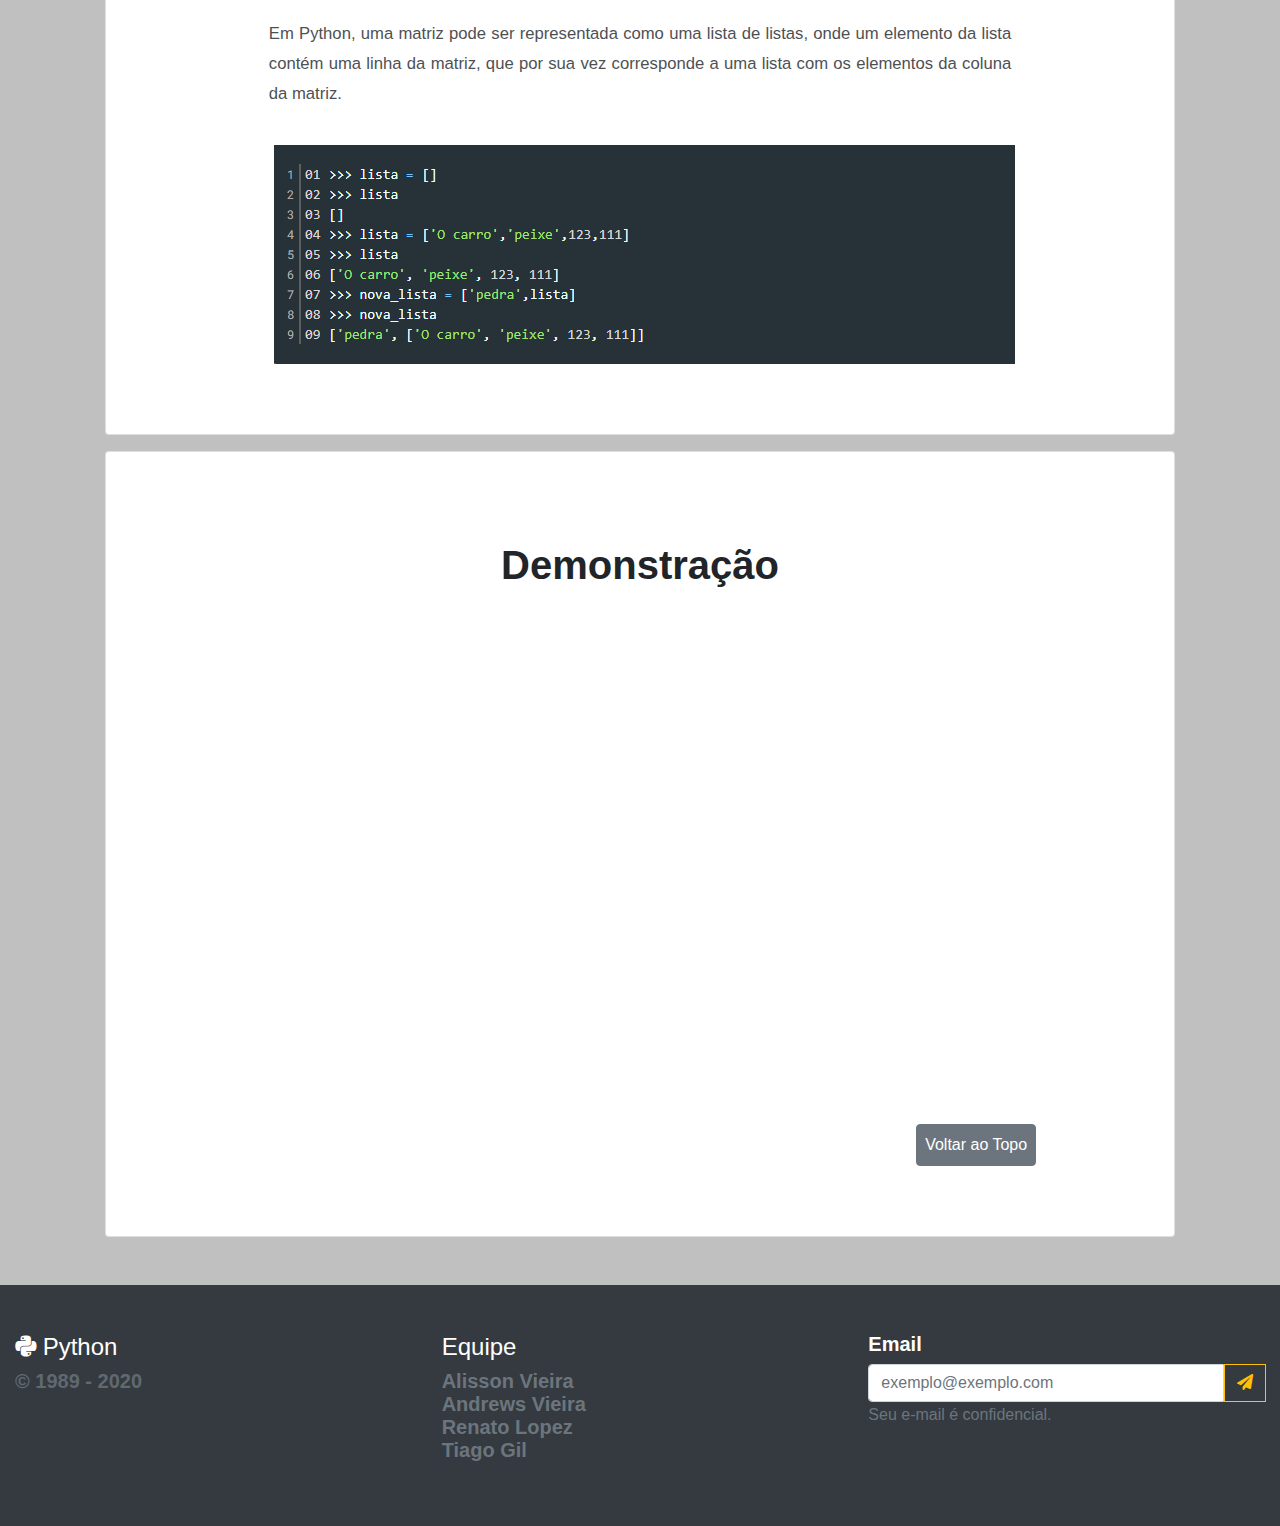
==== commit af9a5bd8: "Merge pull request #2 from resilopez/Backup" ====
--- a/sintaxe.html
+++ b/sintaxe.html
@@ -332,6 +332,10 @@
 
                             <img id="matriz" src="img/matriz_01.jpg" alt="imagem de exemplo">
 
+                            <img id="matriz_03" src="img/matriz_02.png" alt="imagem de exemplo">
+
+                            <img id="matriz_04" src="img/matriz_03.png" alt="imagem de exemplo">
+
                             <img id="matriz_02" src="img/ezgif.com-crop.gif" alt="imagem de exemplo">
                         </div>
                     </div>
--- a/css/style.css
+++ b/css/style.css
@@ -98,6 +98,18 @@
     margin: 30px 0px 50px 120px;
 }
 
+#matriz_03 {
+    width: 90%;
+    margin: 30px 0px 20px 45px;
+}
+
+
+#matriz_04 {
+    width: 90%;
+    margin: 30px 0px 20px 45px;
+}
+
+
 #vetor {
     margin-top: 20px;
     margin-left: 5px;
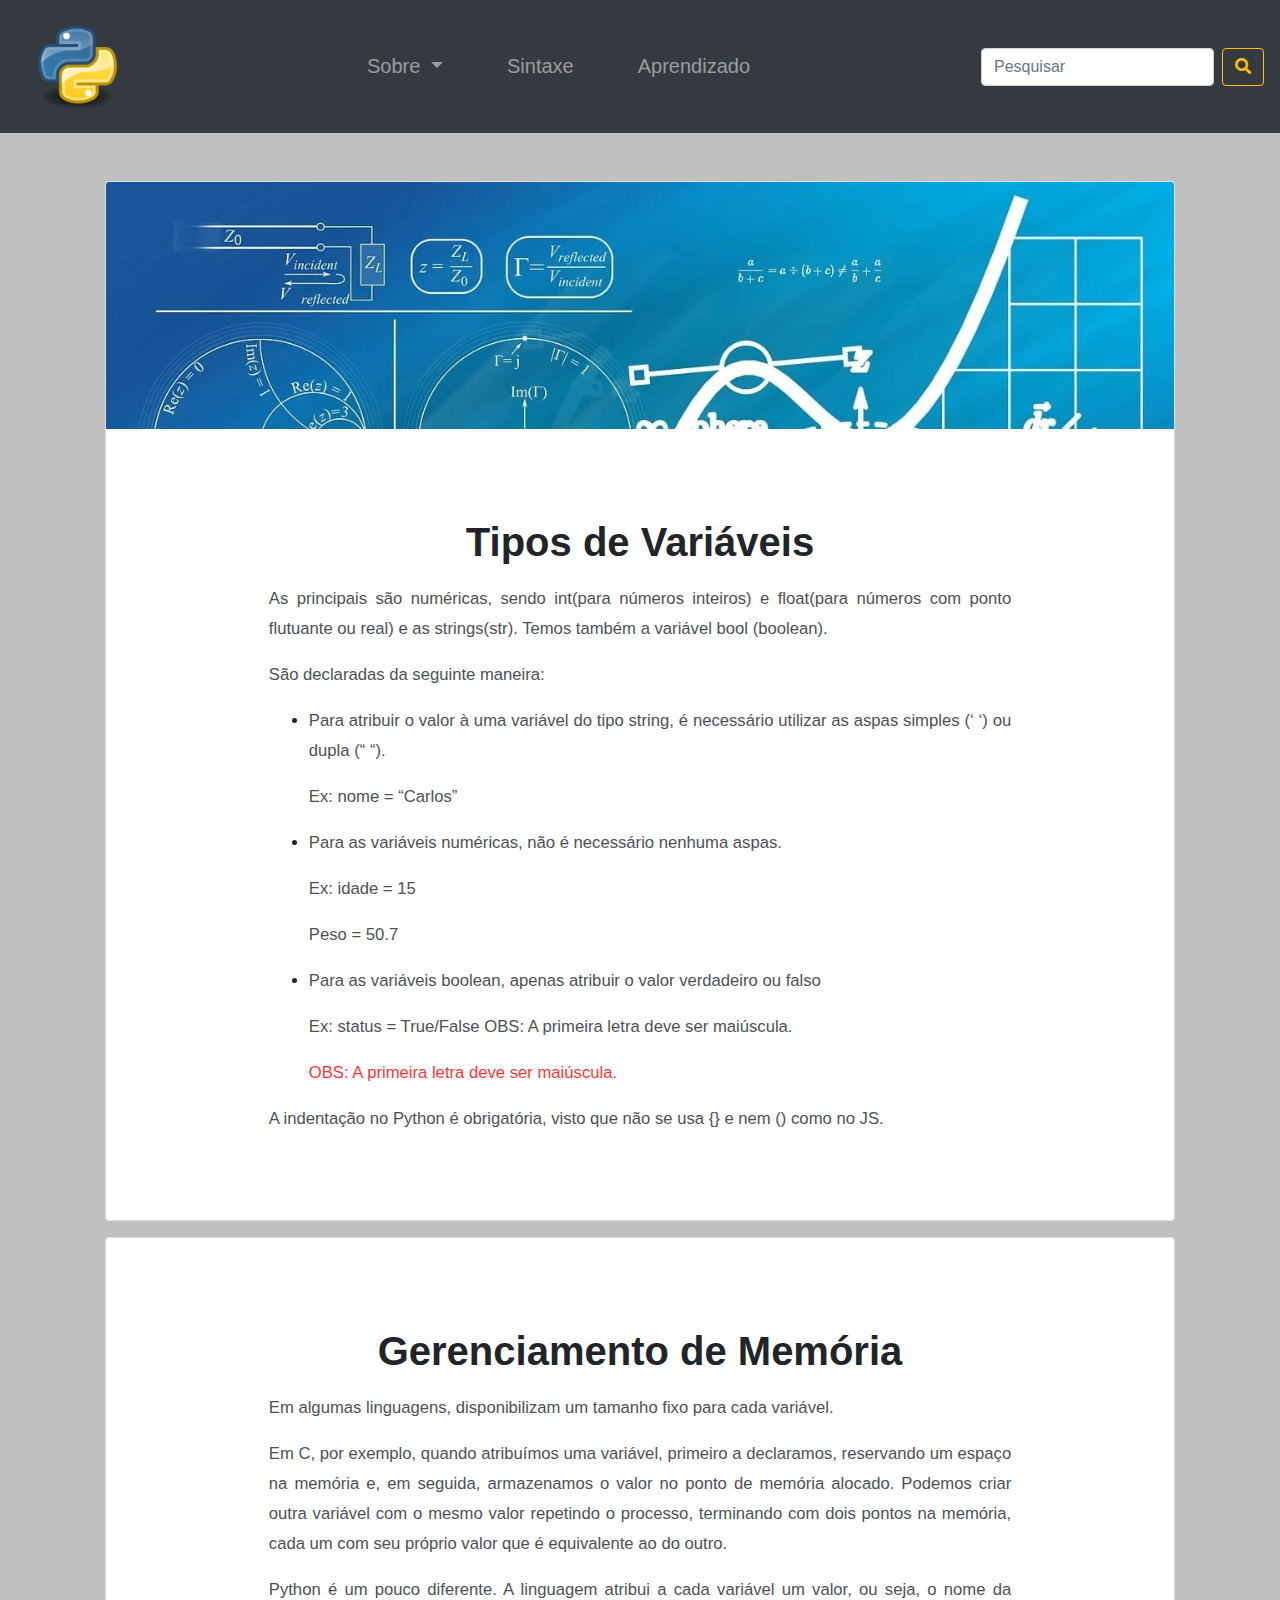
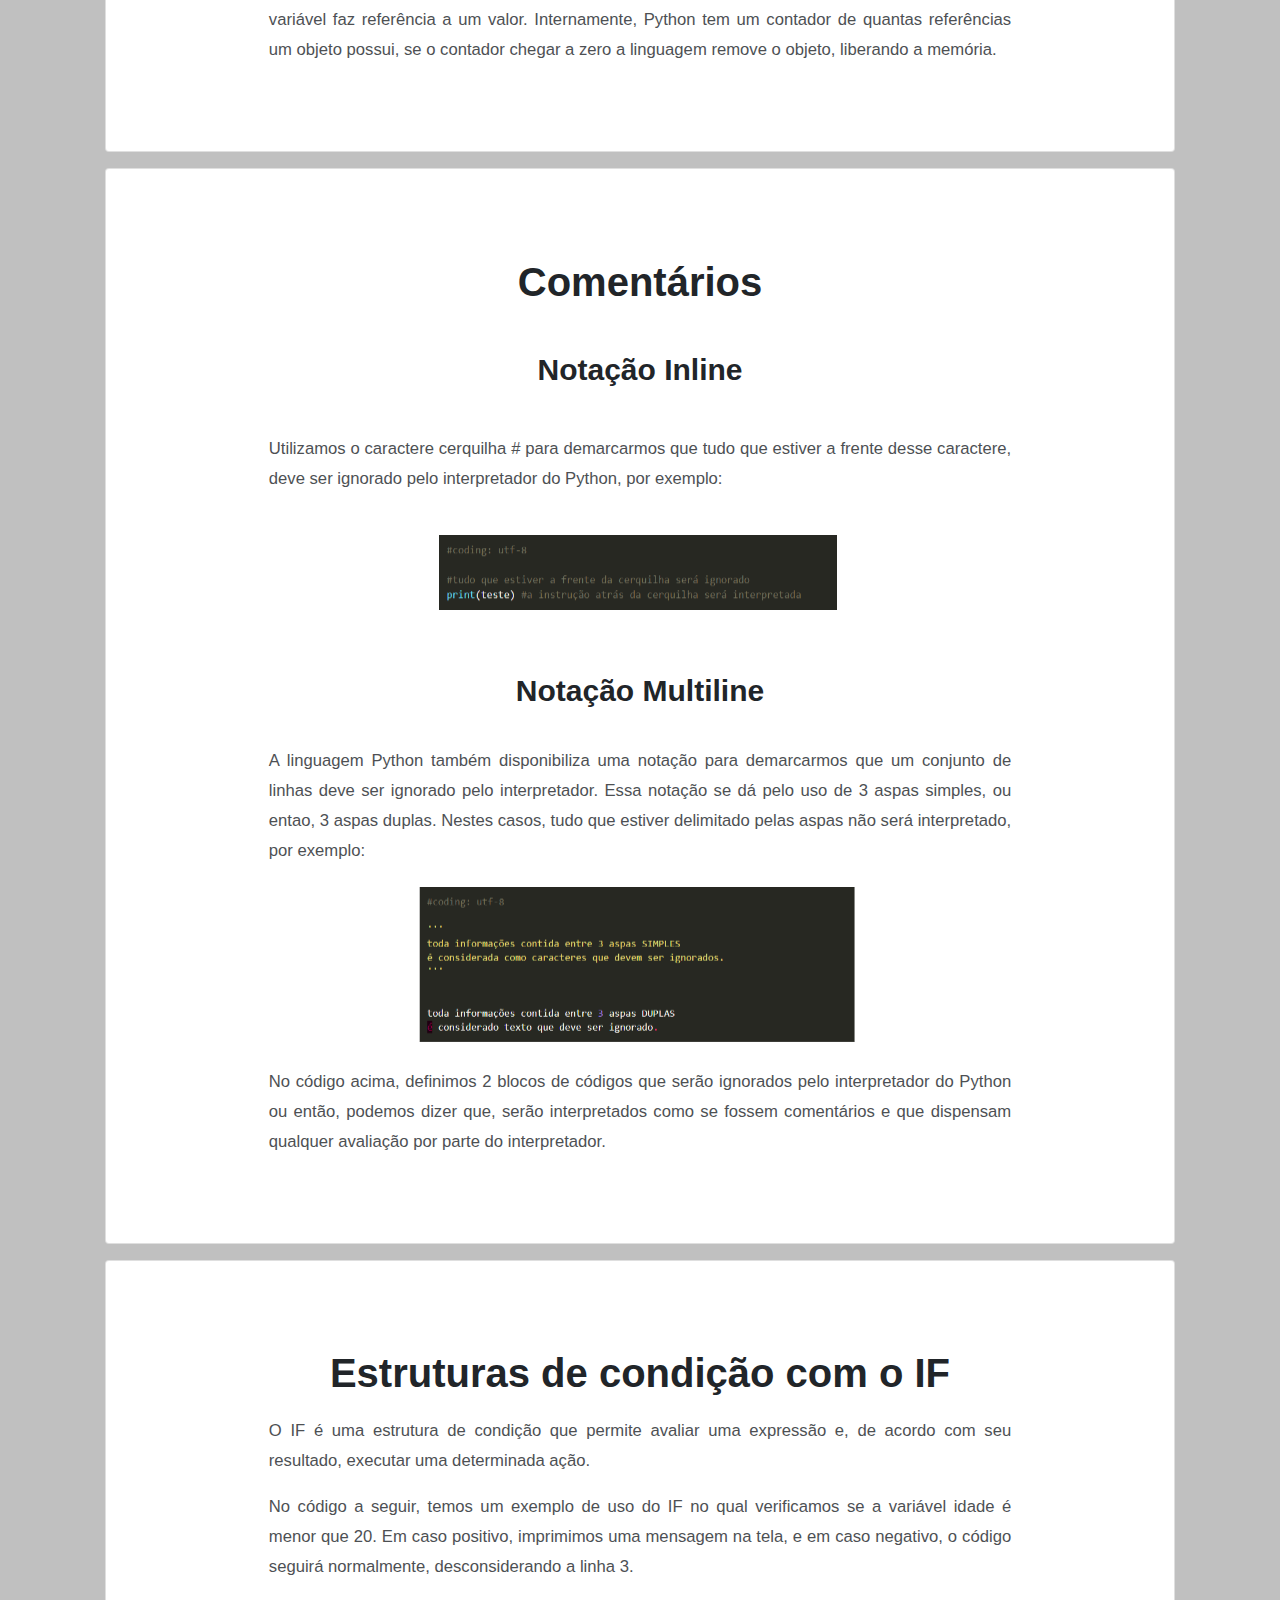
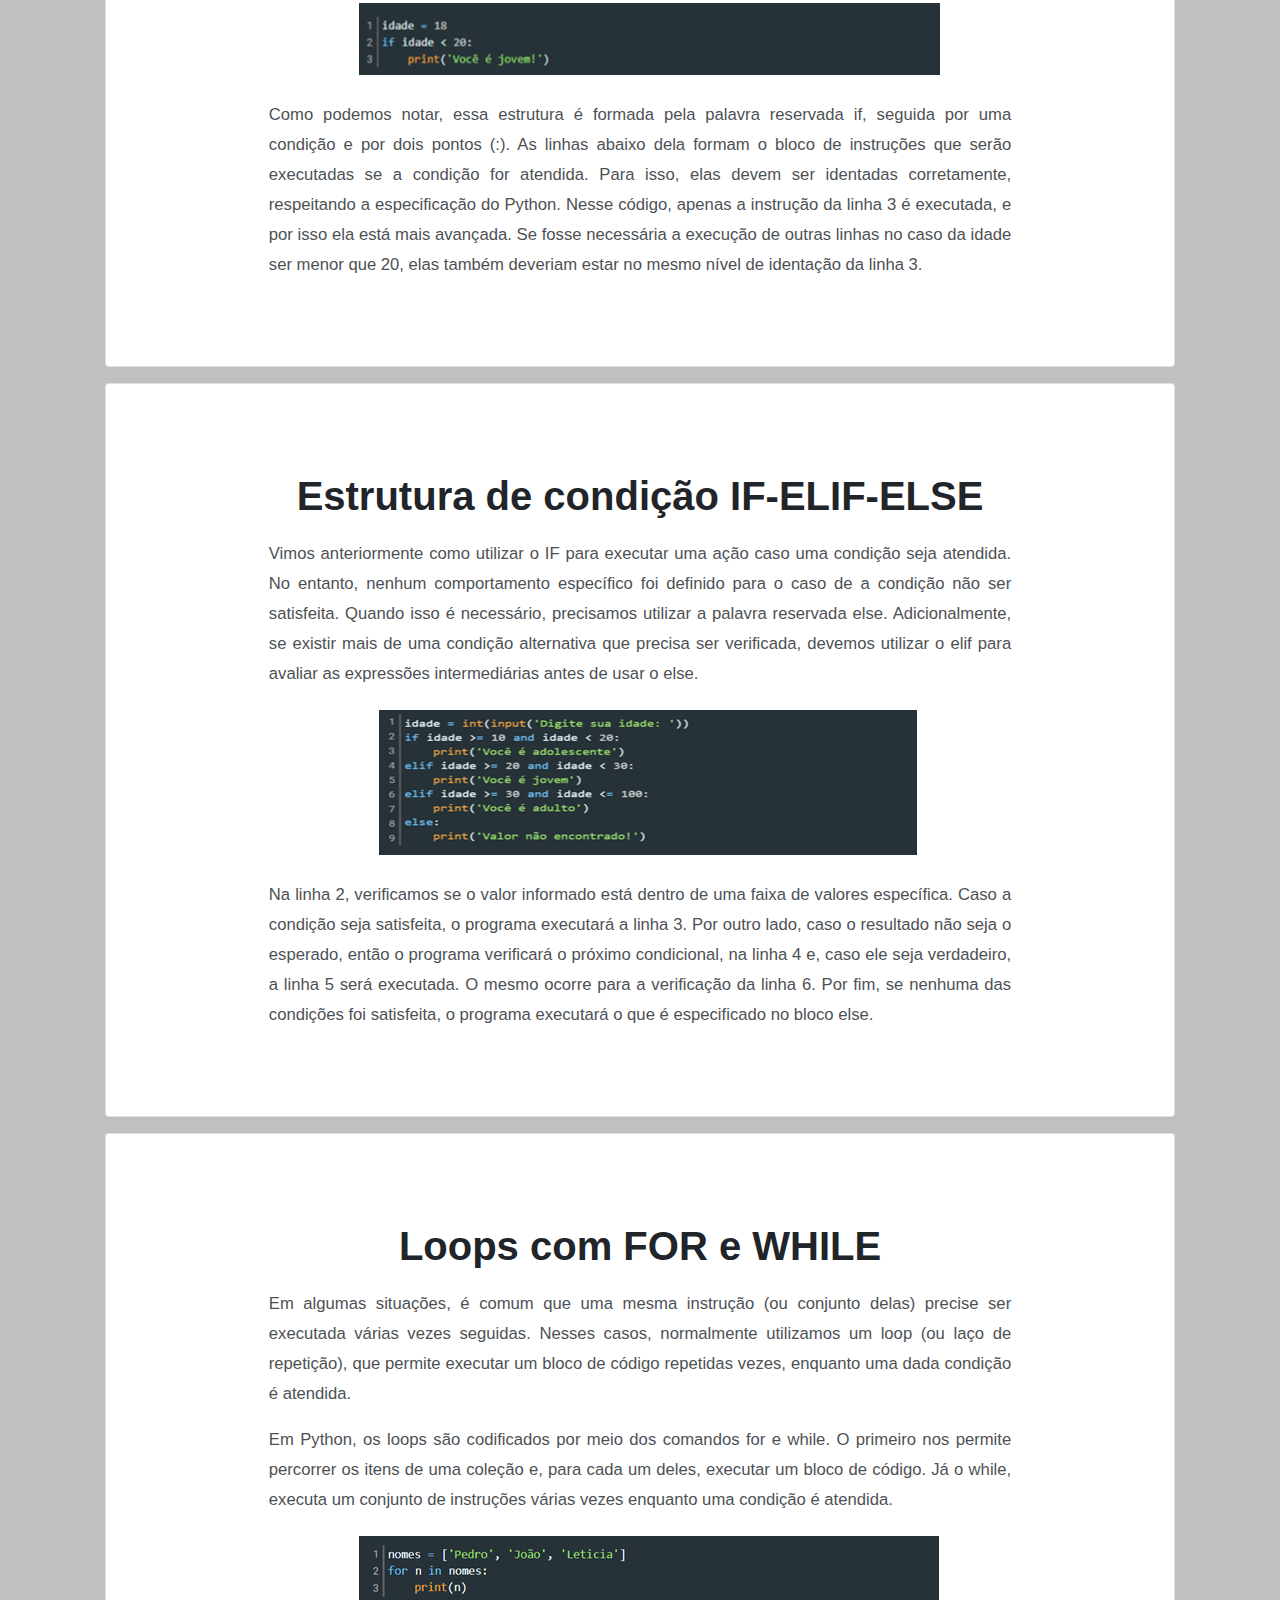
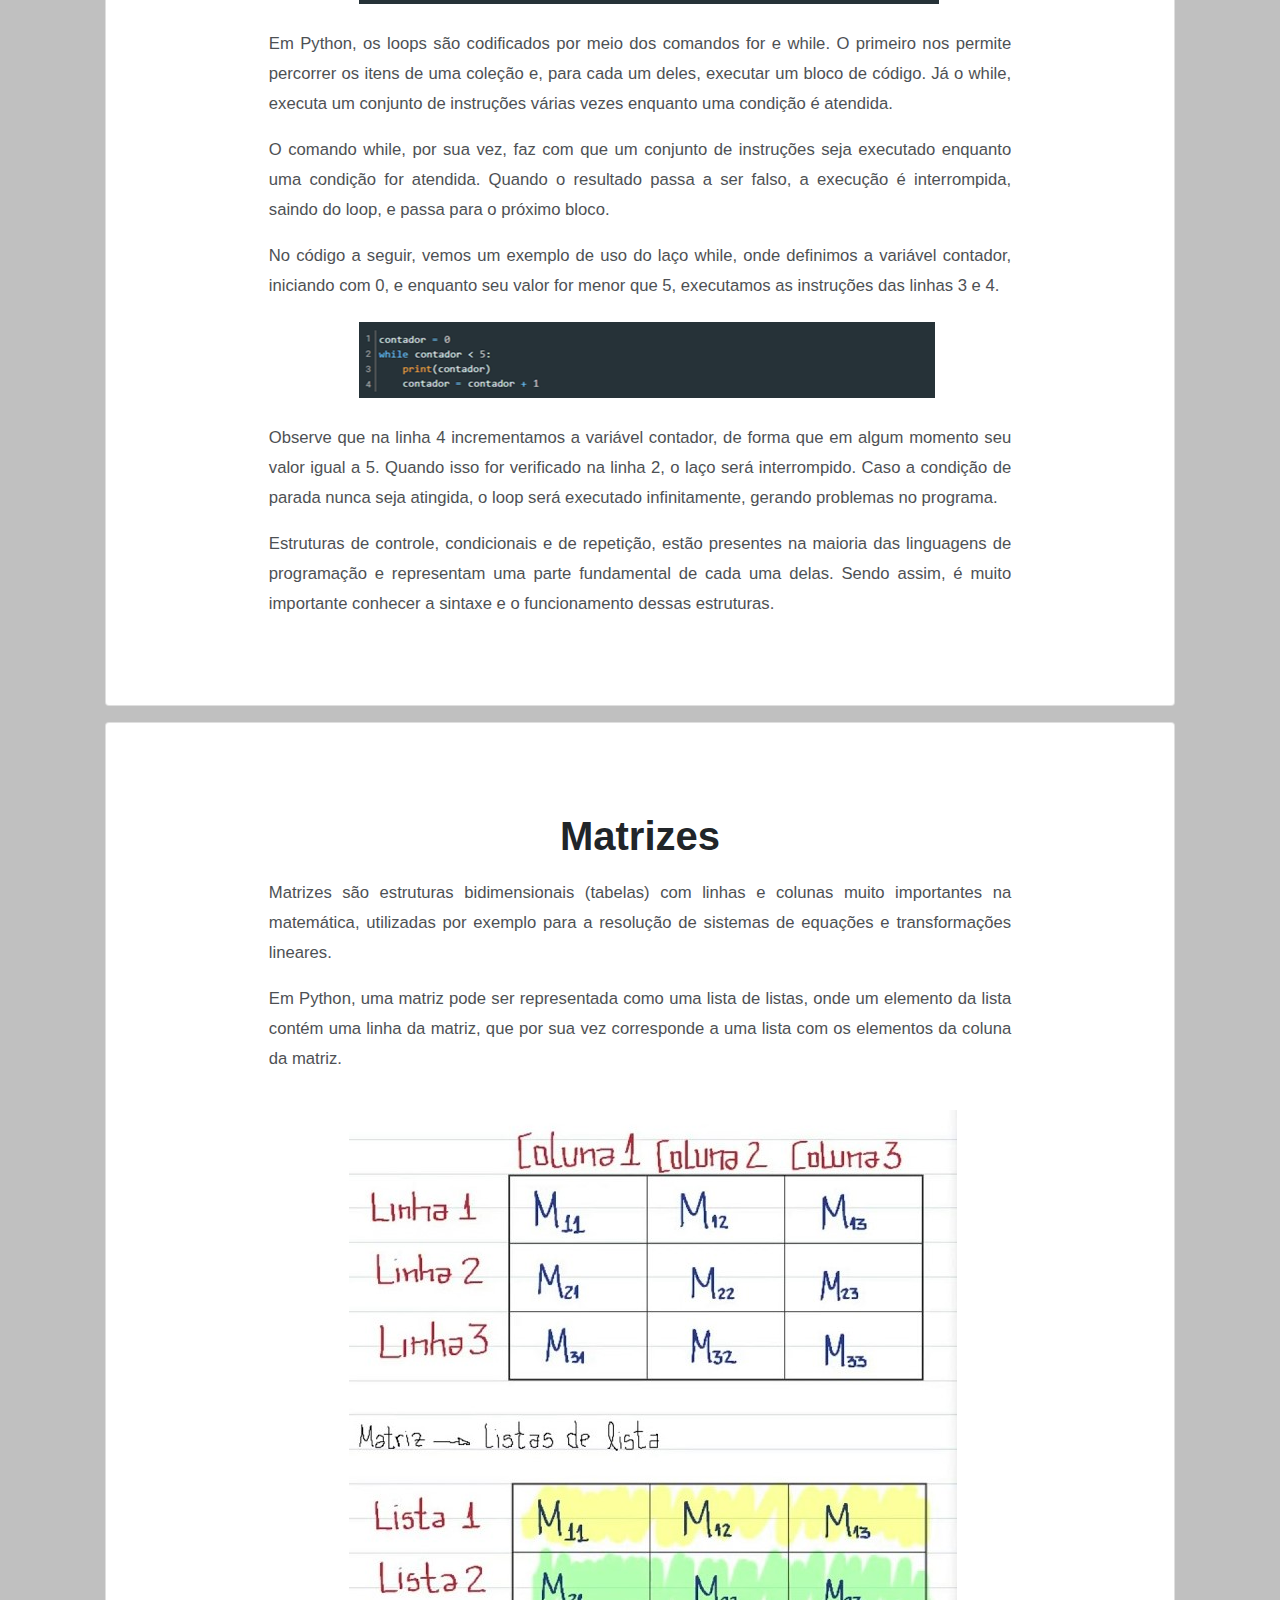
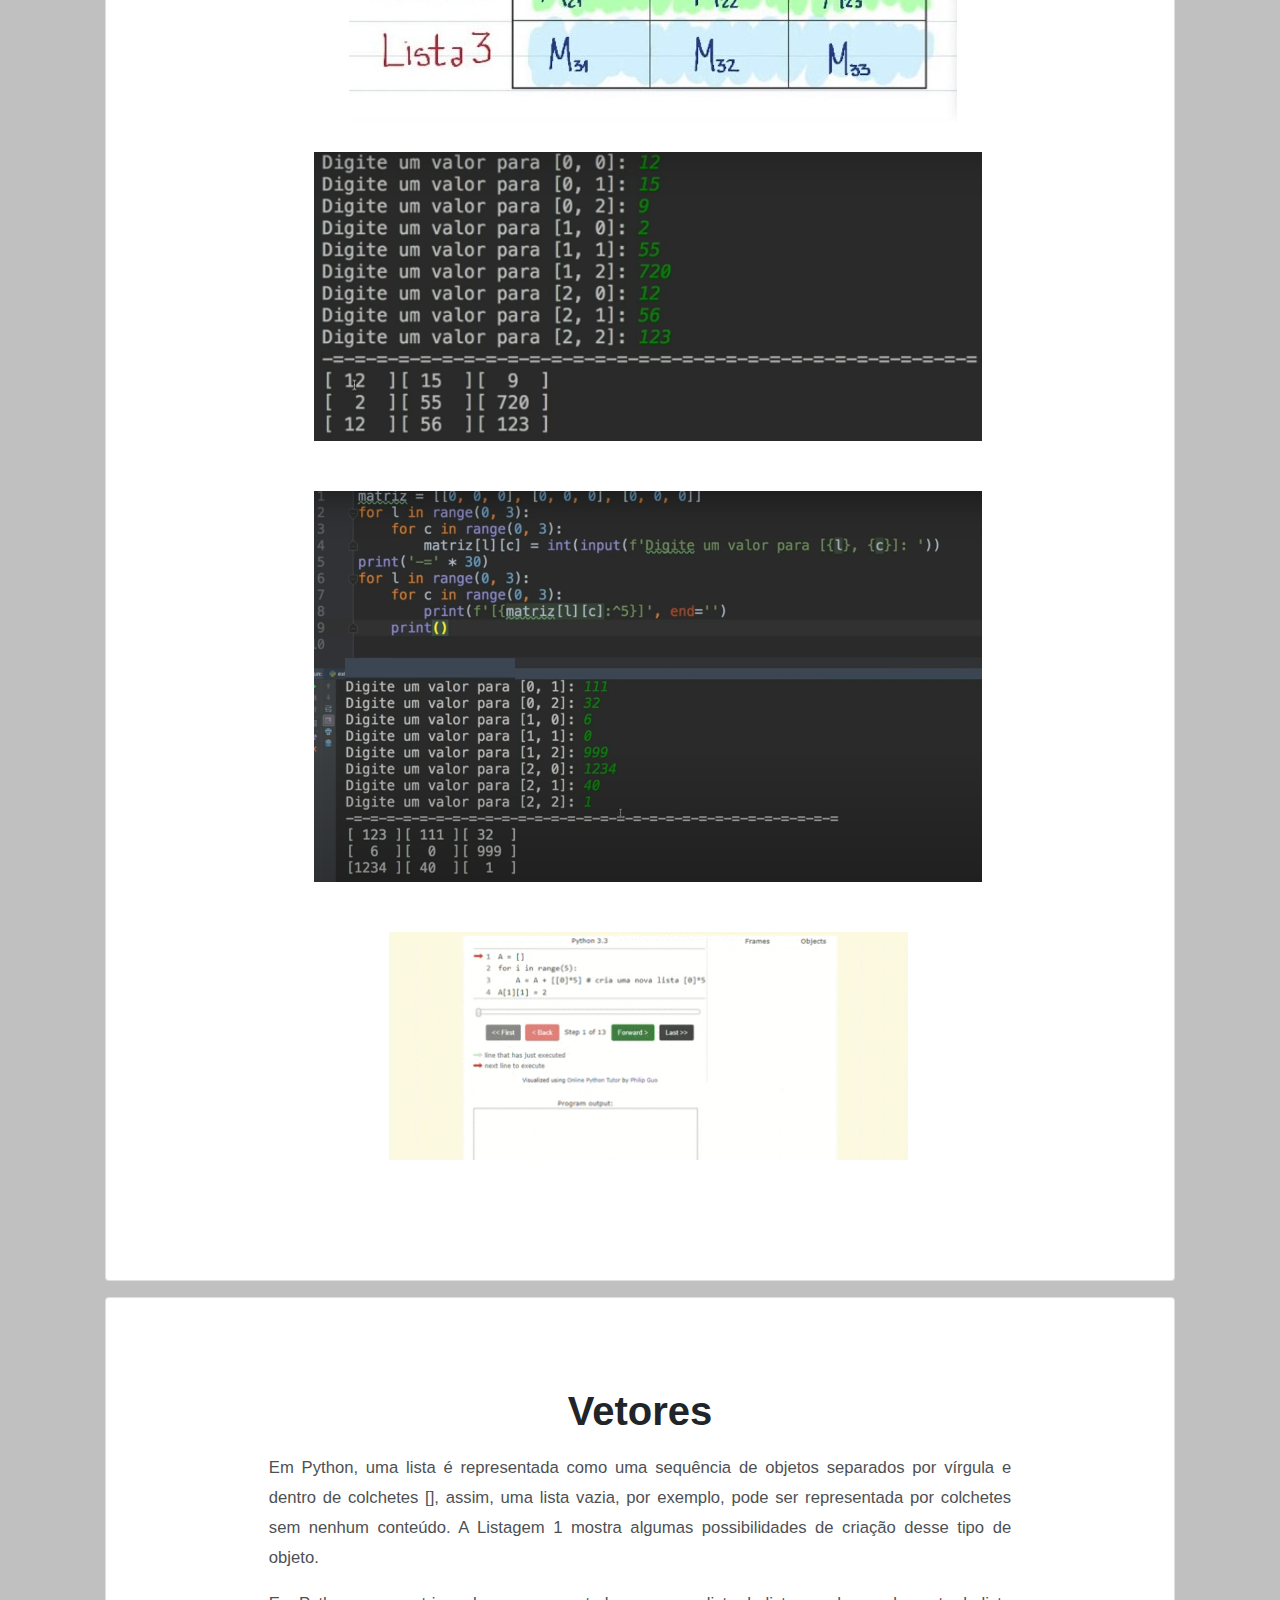
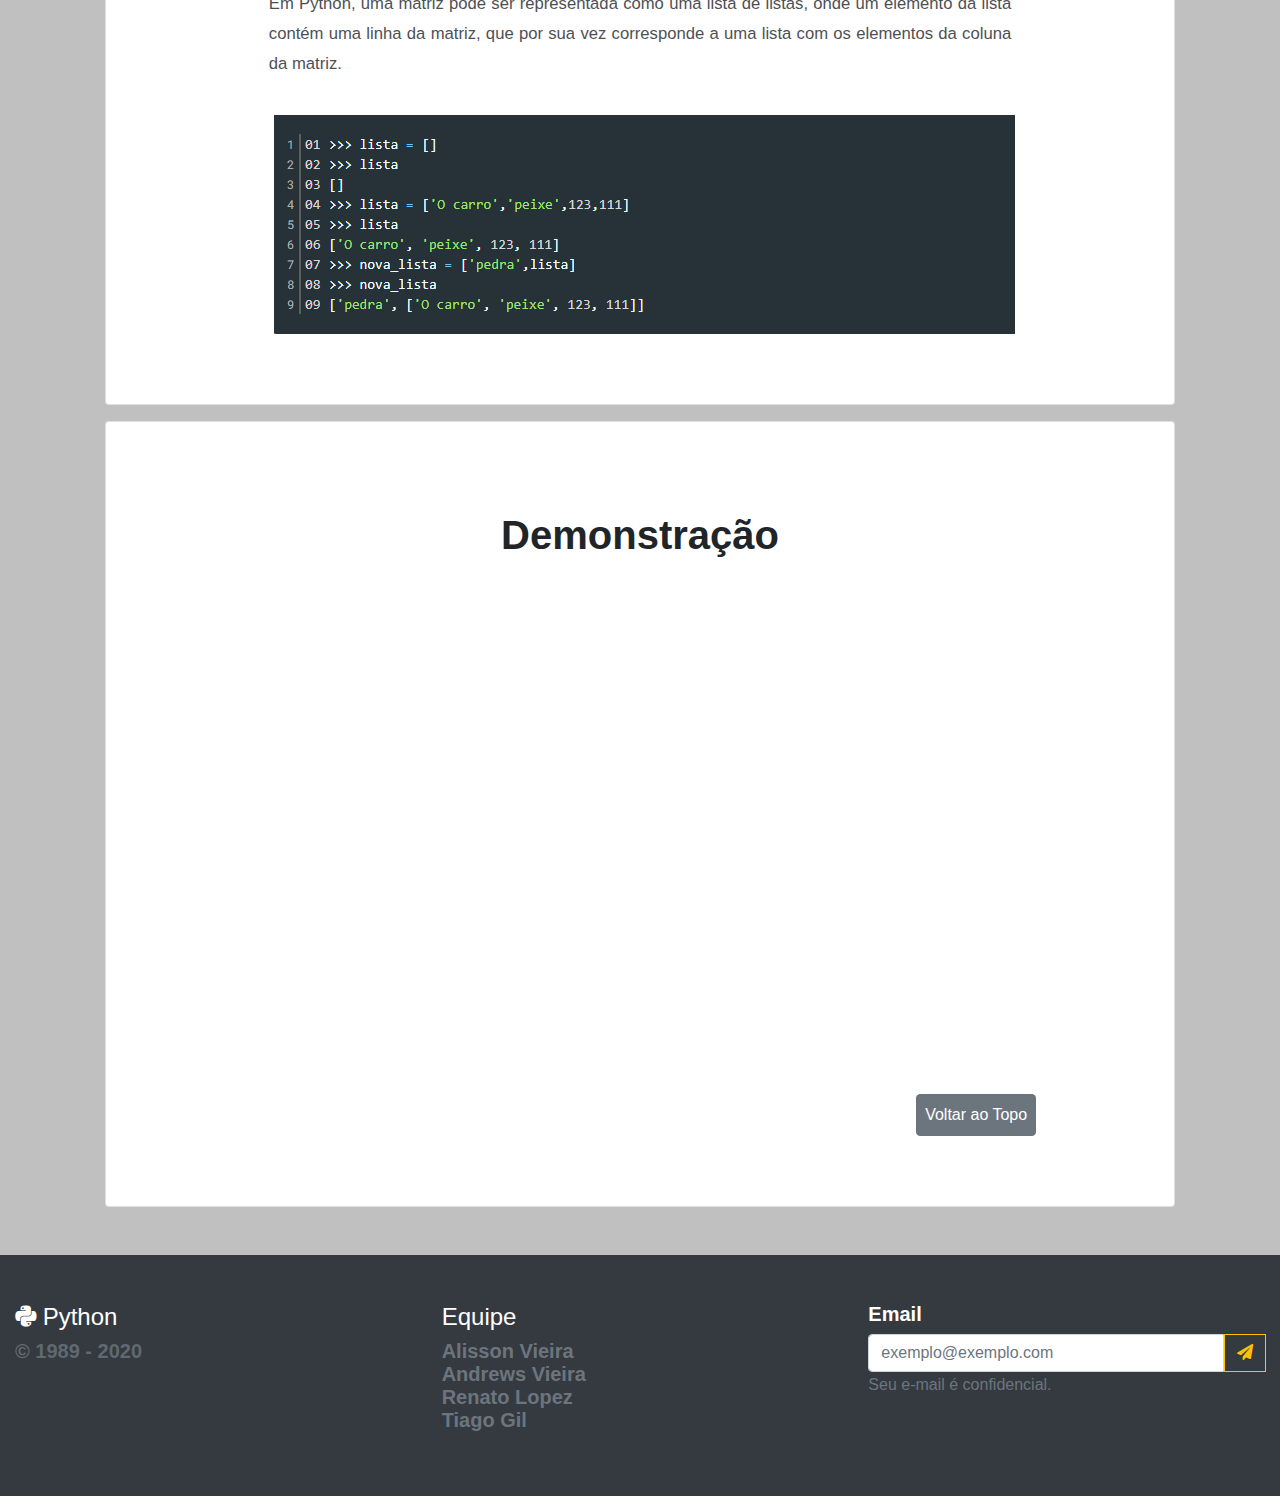
==== commit a210b2b7: "Merge pull request #3 from AndrewsVieira/master" ====
--- a/sintaxe.html
+++ b/sintaxe.html
@@ -118,7 +118,7 @@
                                 próprio valor que é equivalente ao do outro.</p>
                             <p>Python é um pouco diferente. A linguagem atribui a cada variável um valor, ou seja, o
                                 nome da
-                                variável faz referência a um valor. Internamente, Python tem um contador interno de
+                                variável faz referência a um valor. Internamente, Python tem um contador de
                                 quantas
                                 referências um objeto possui, se o contador chegar a zero a linguagem remove o objeto,
                                 liberando
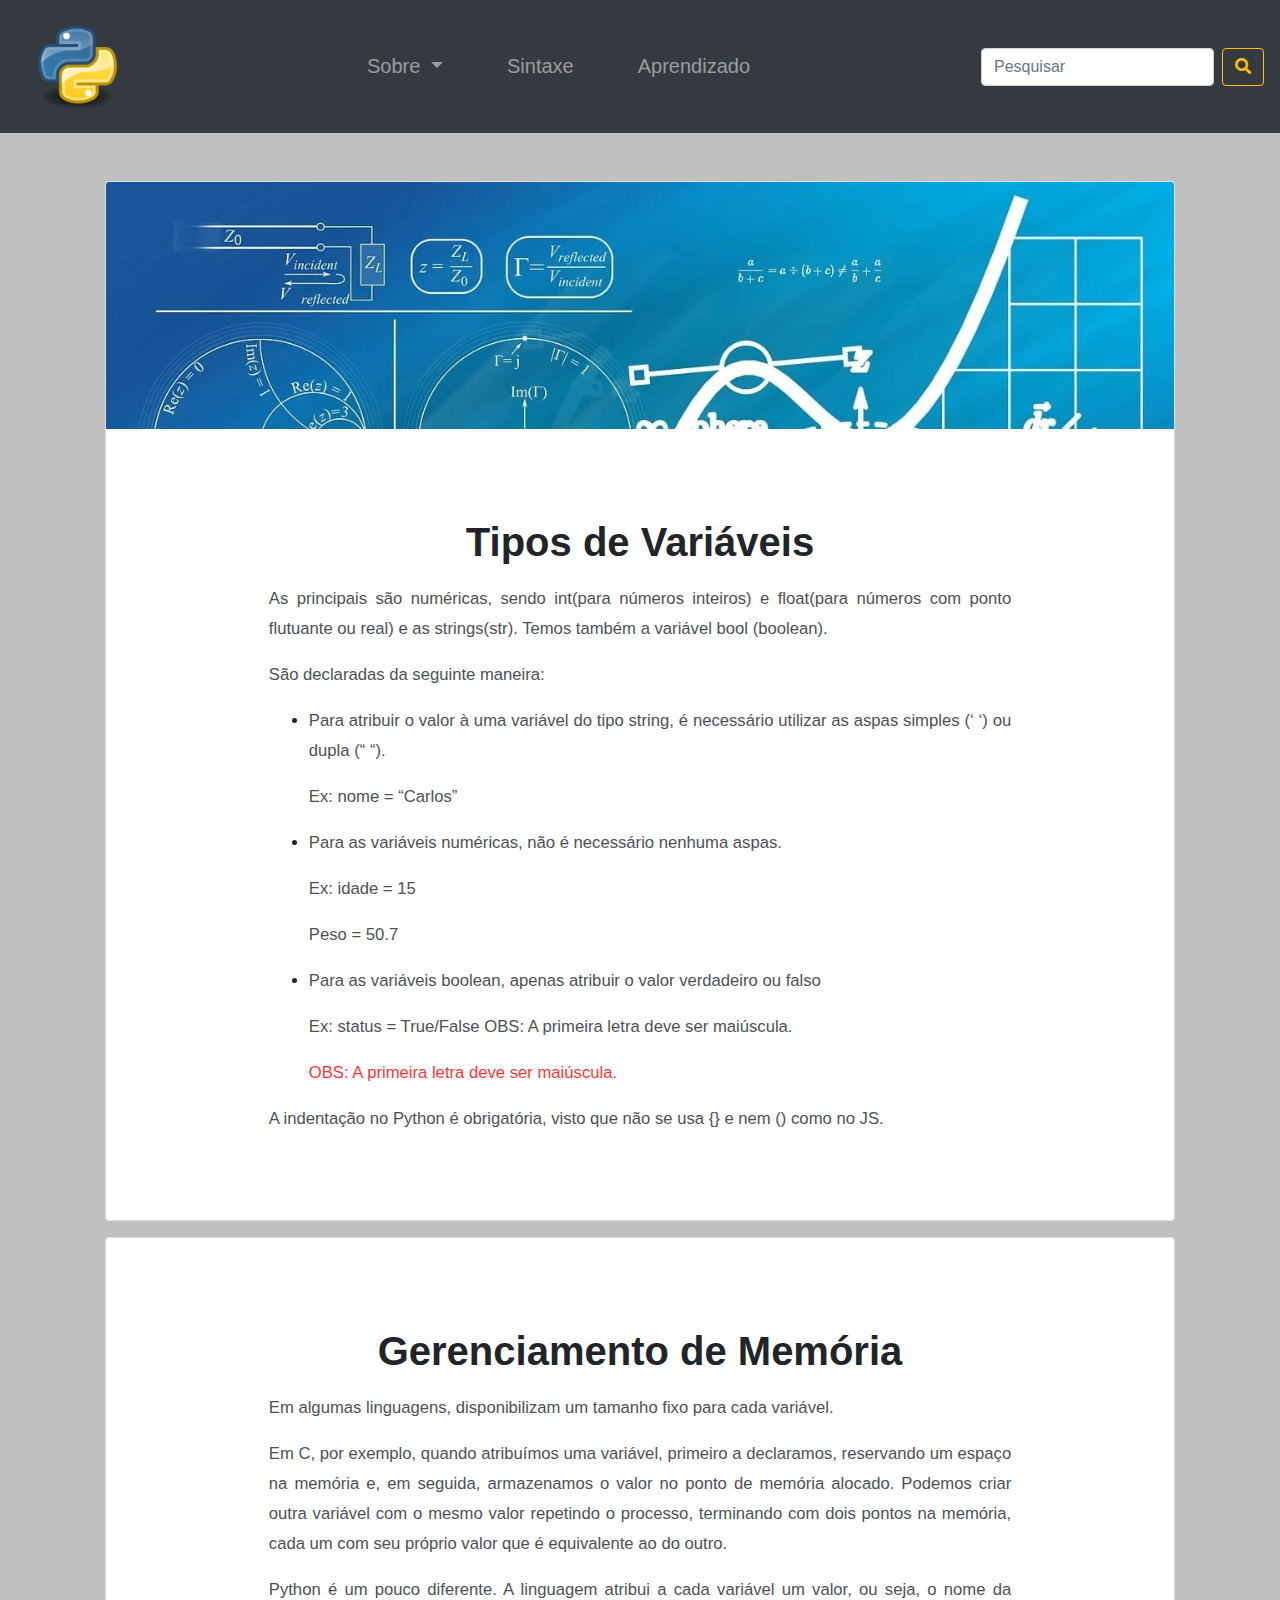
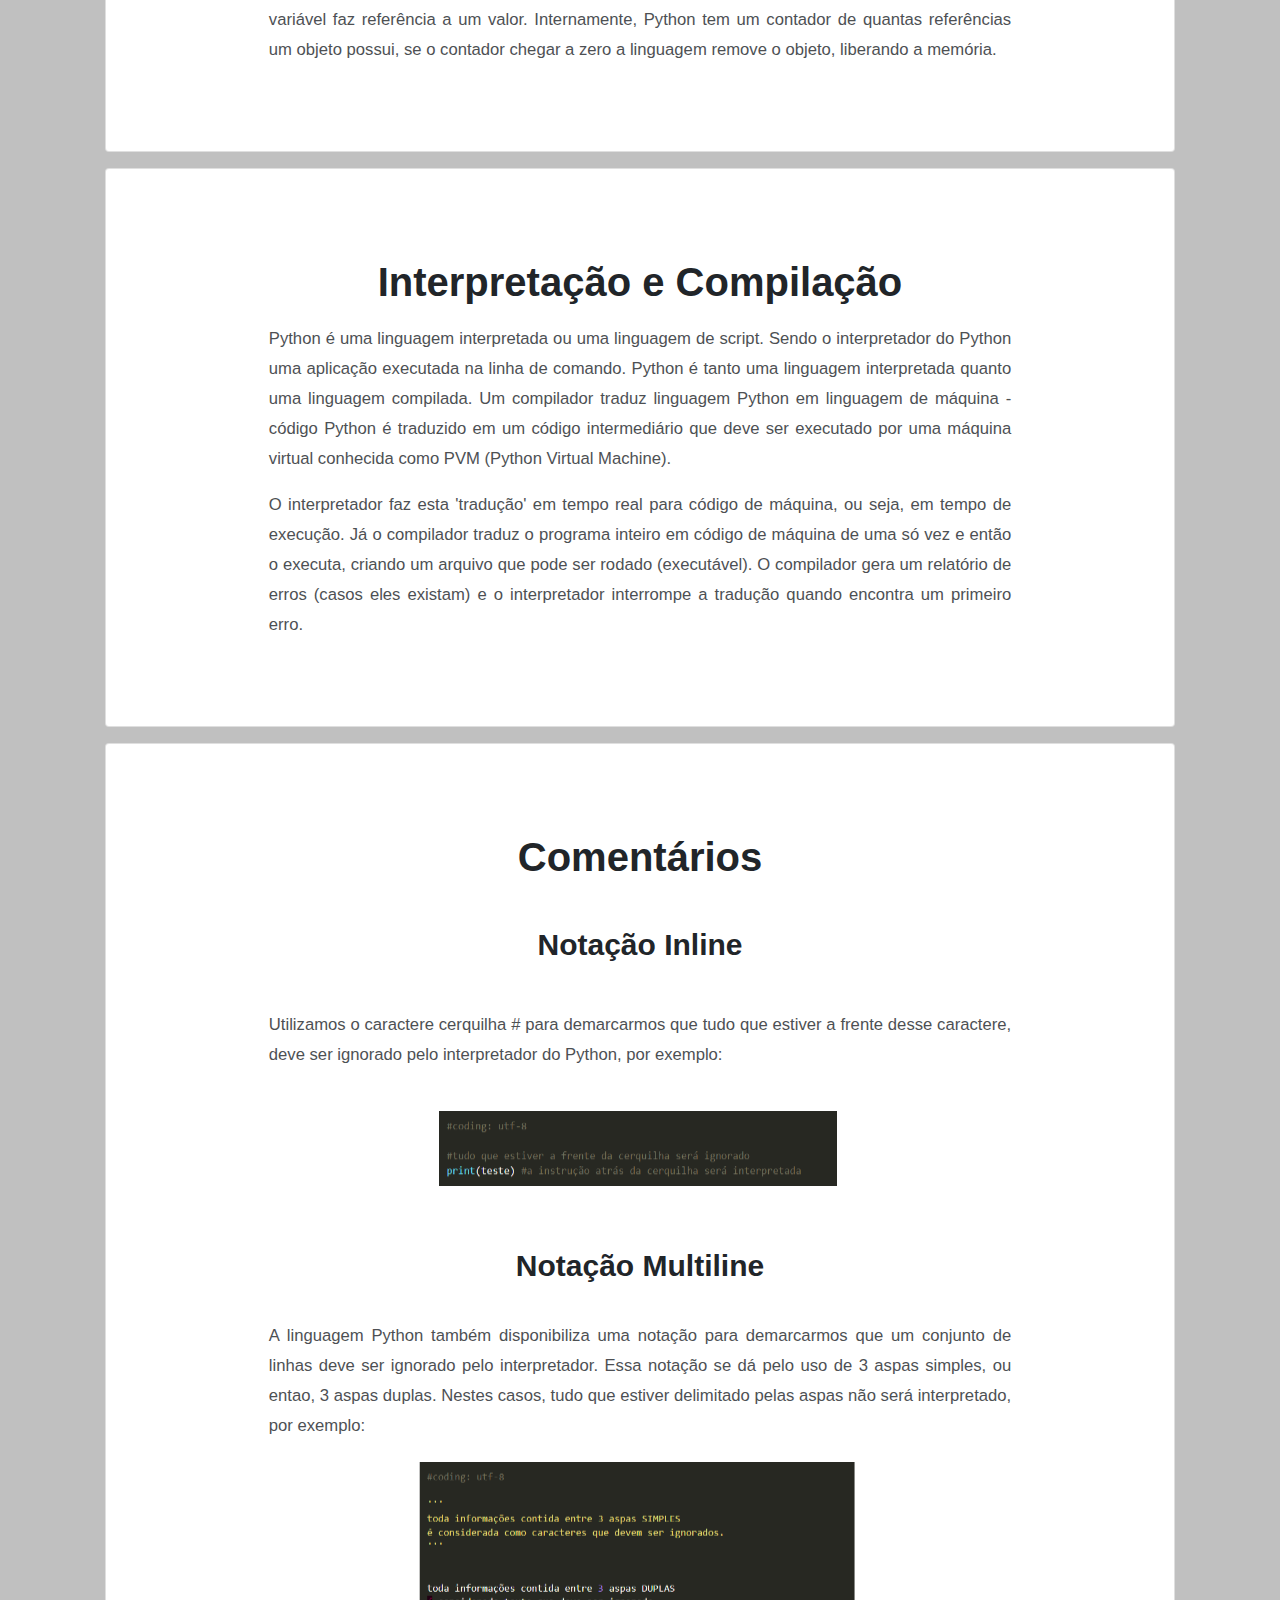
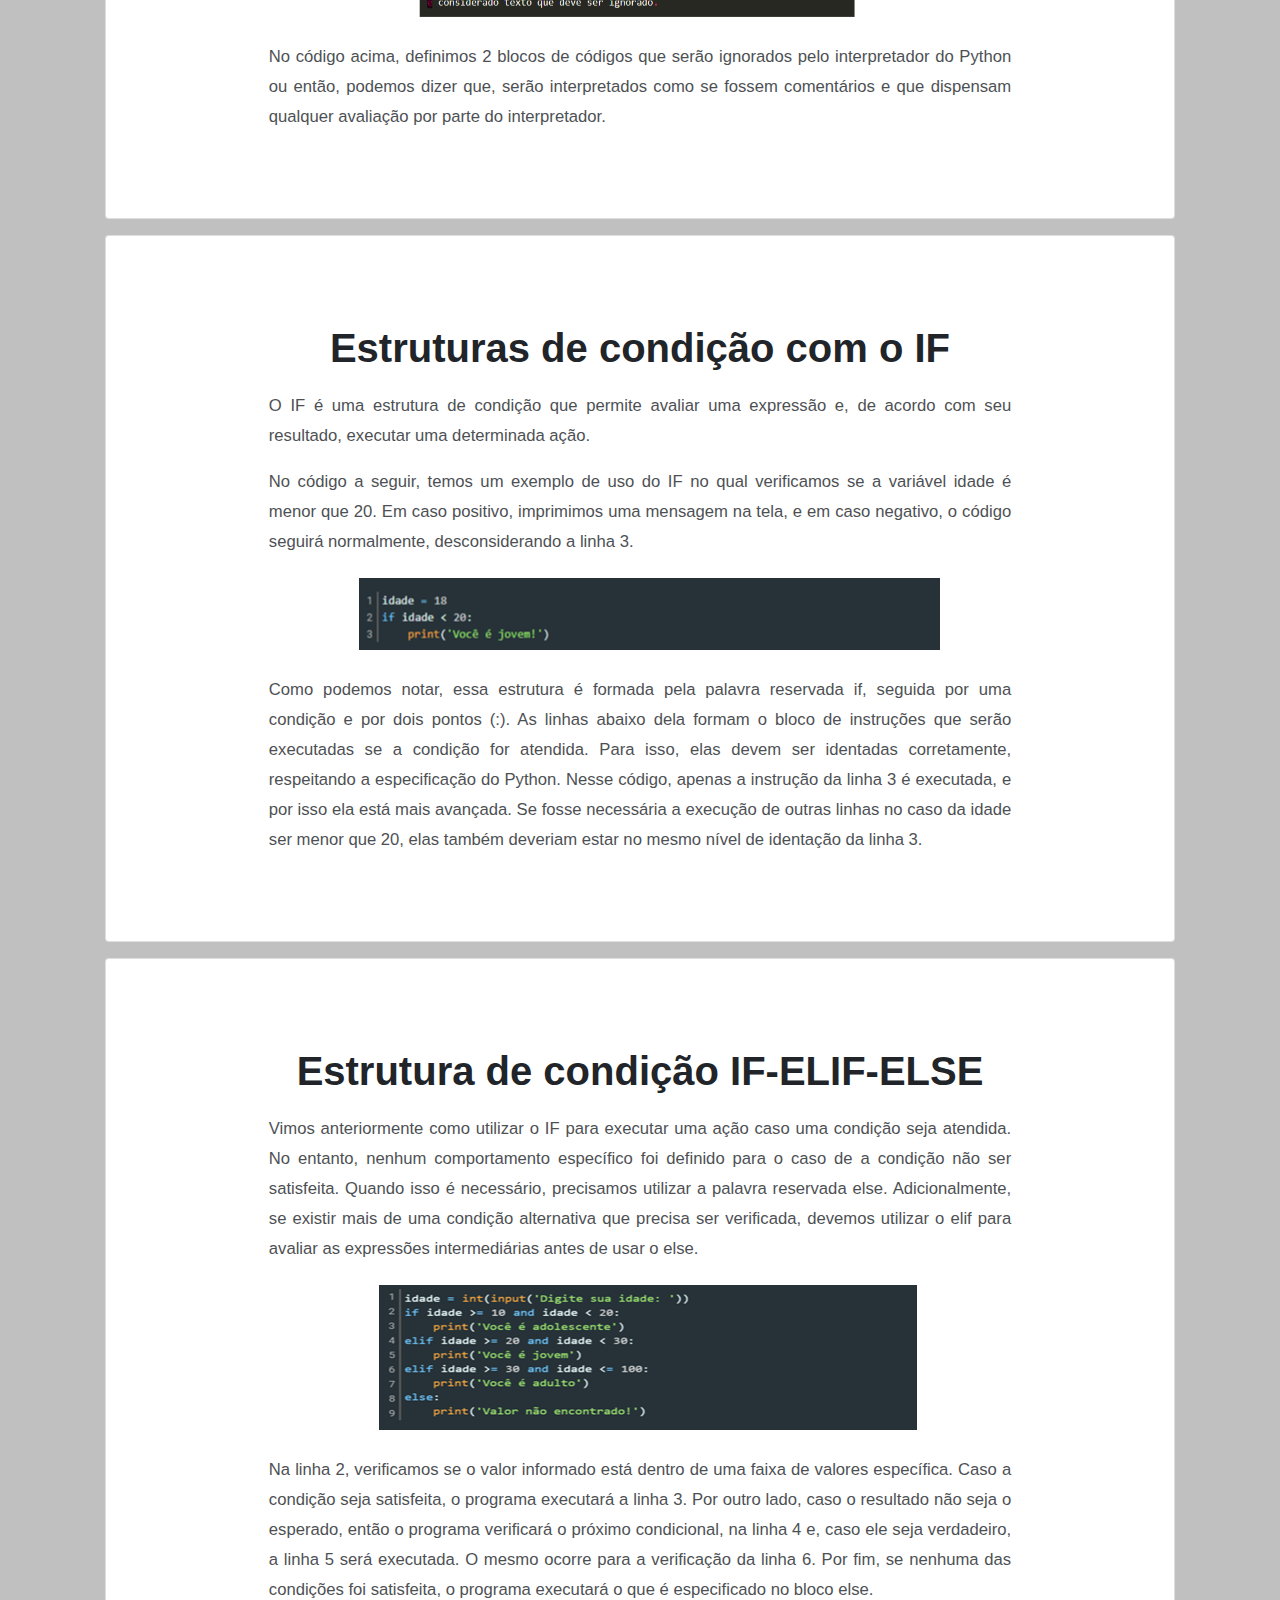
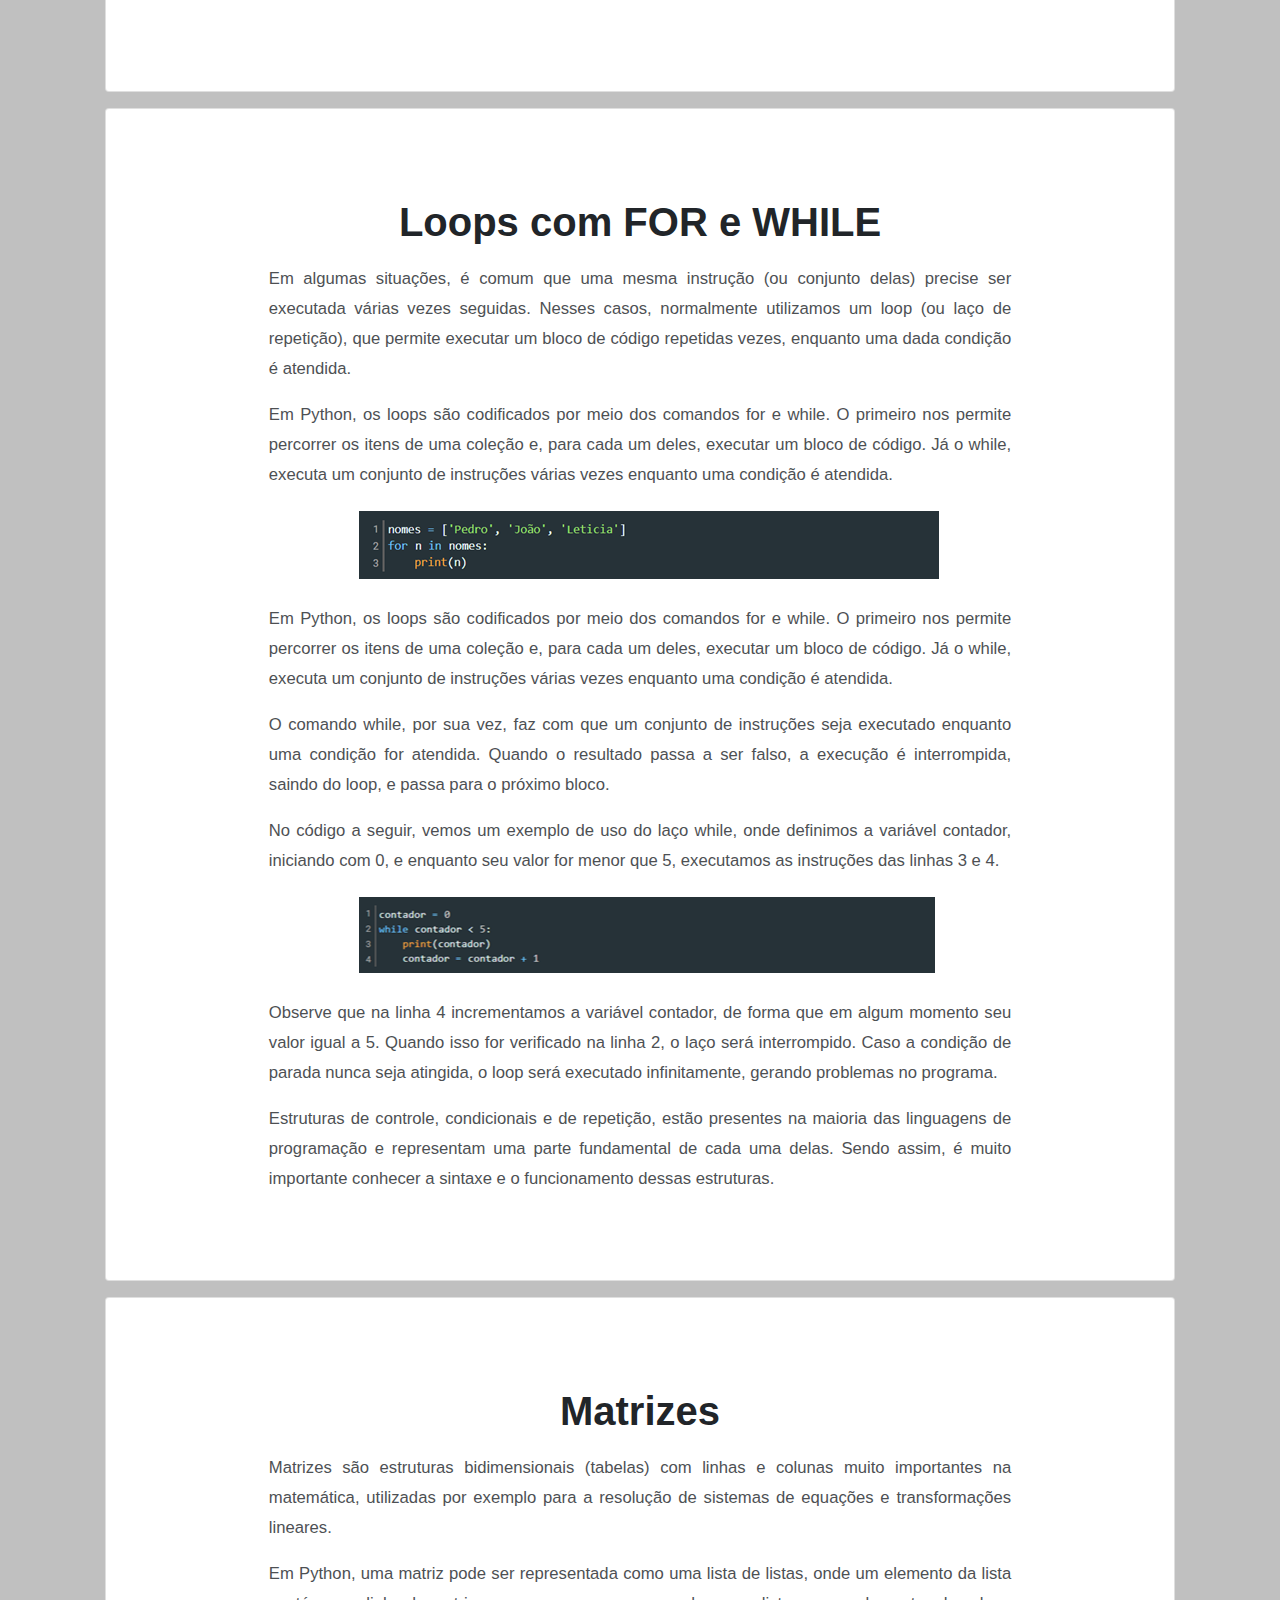
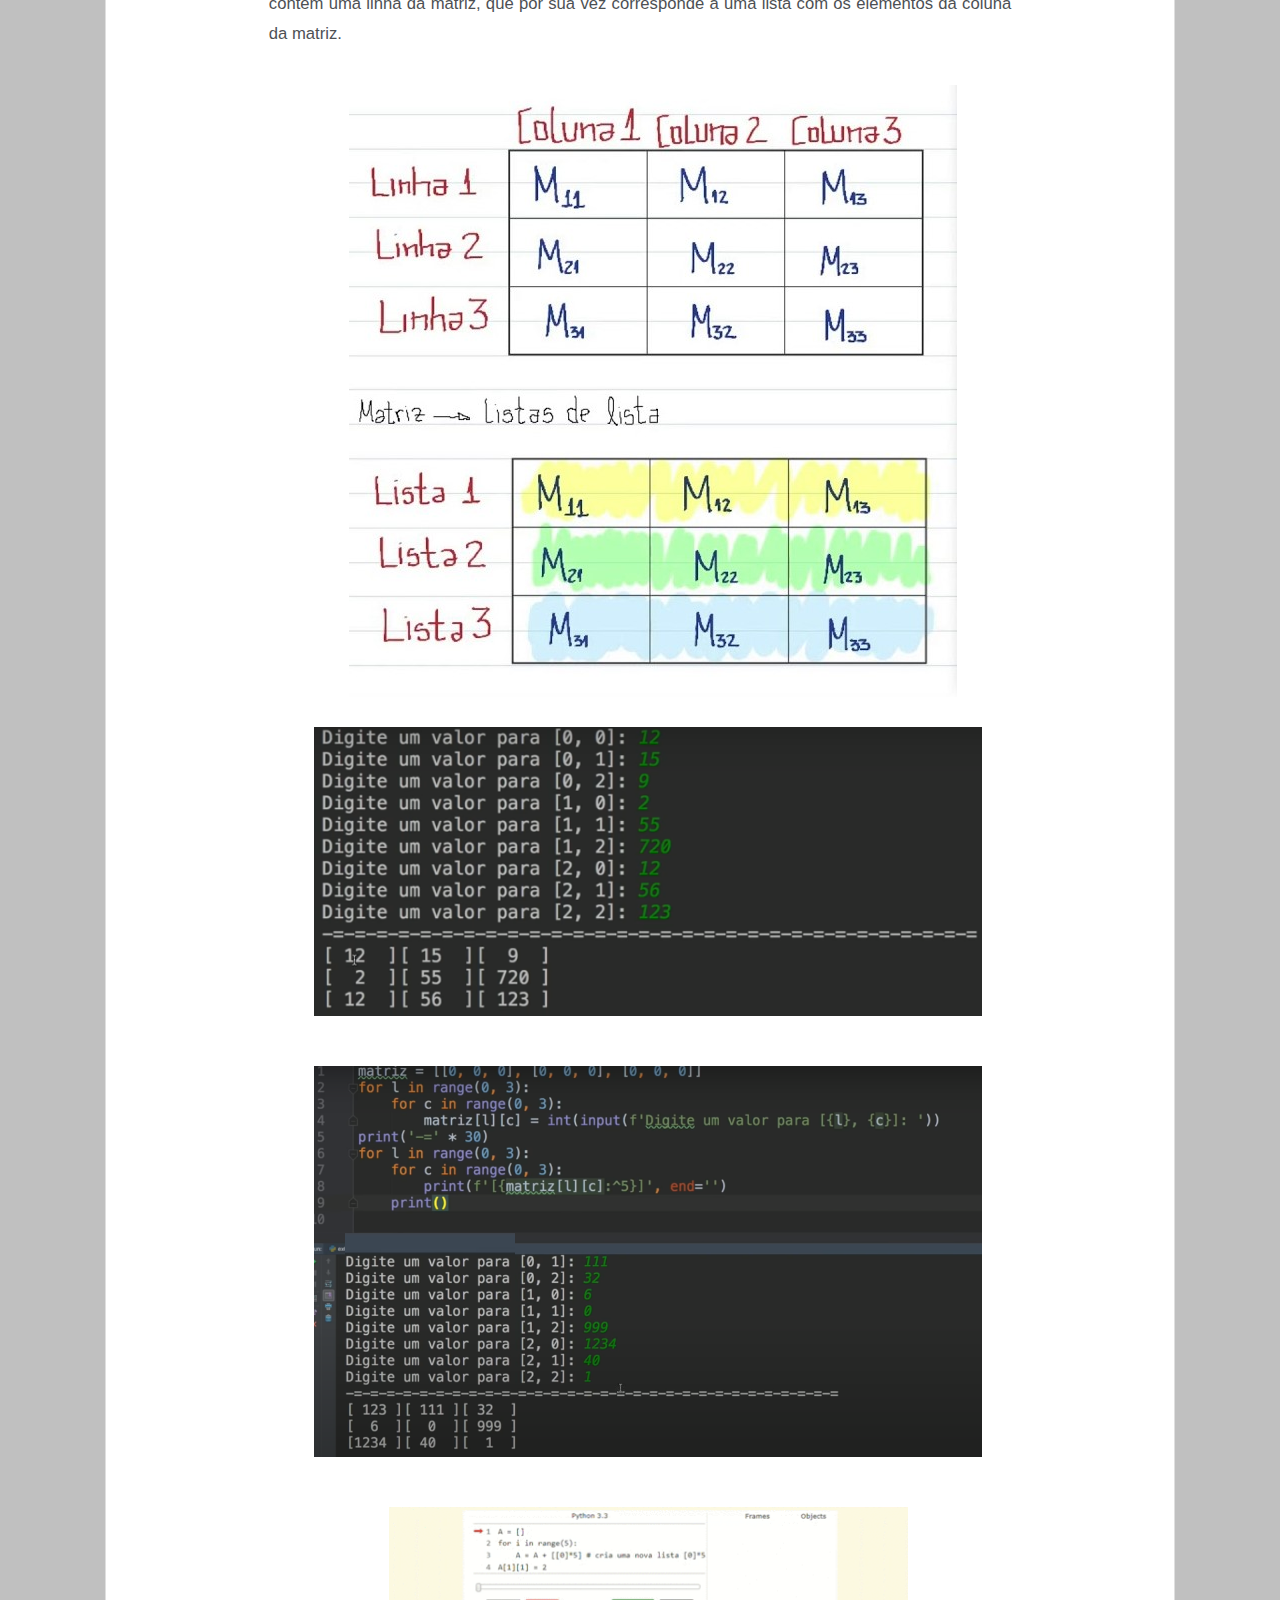
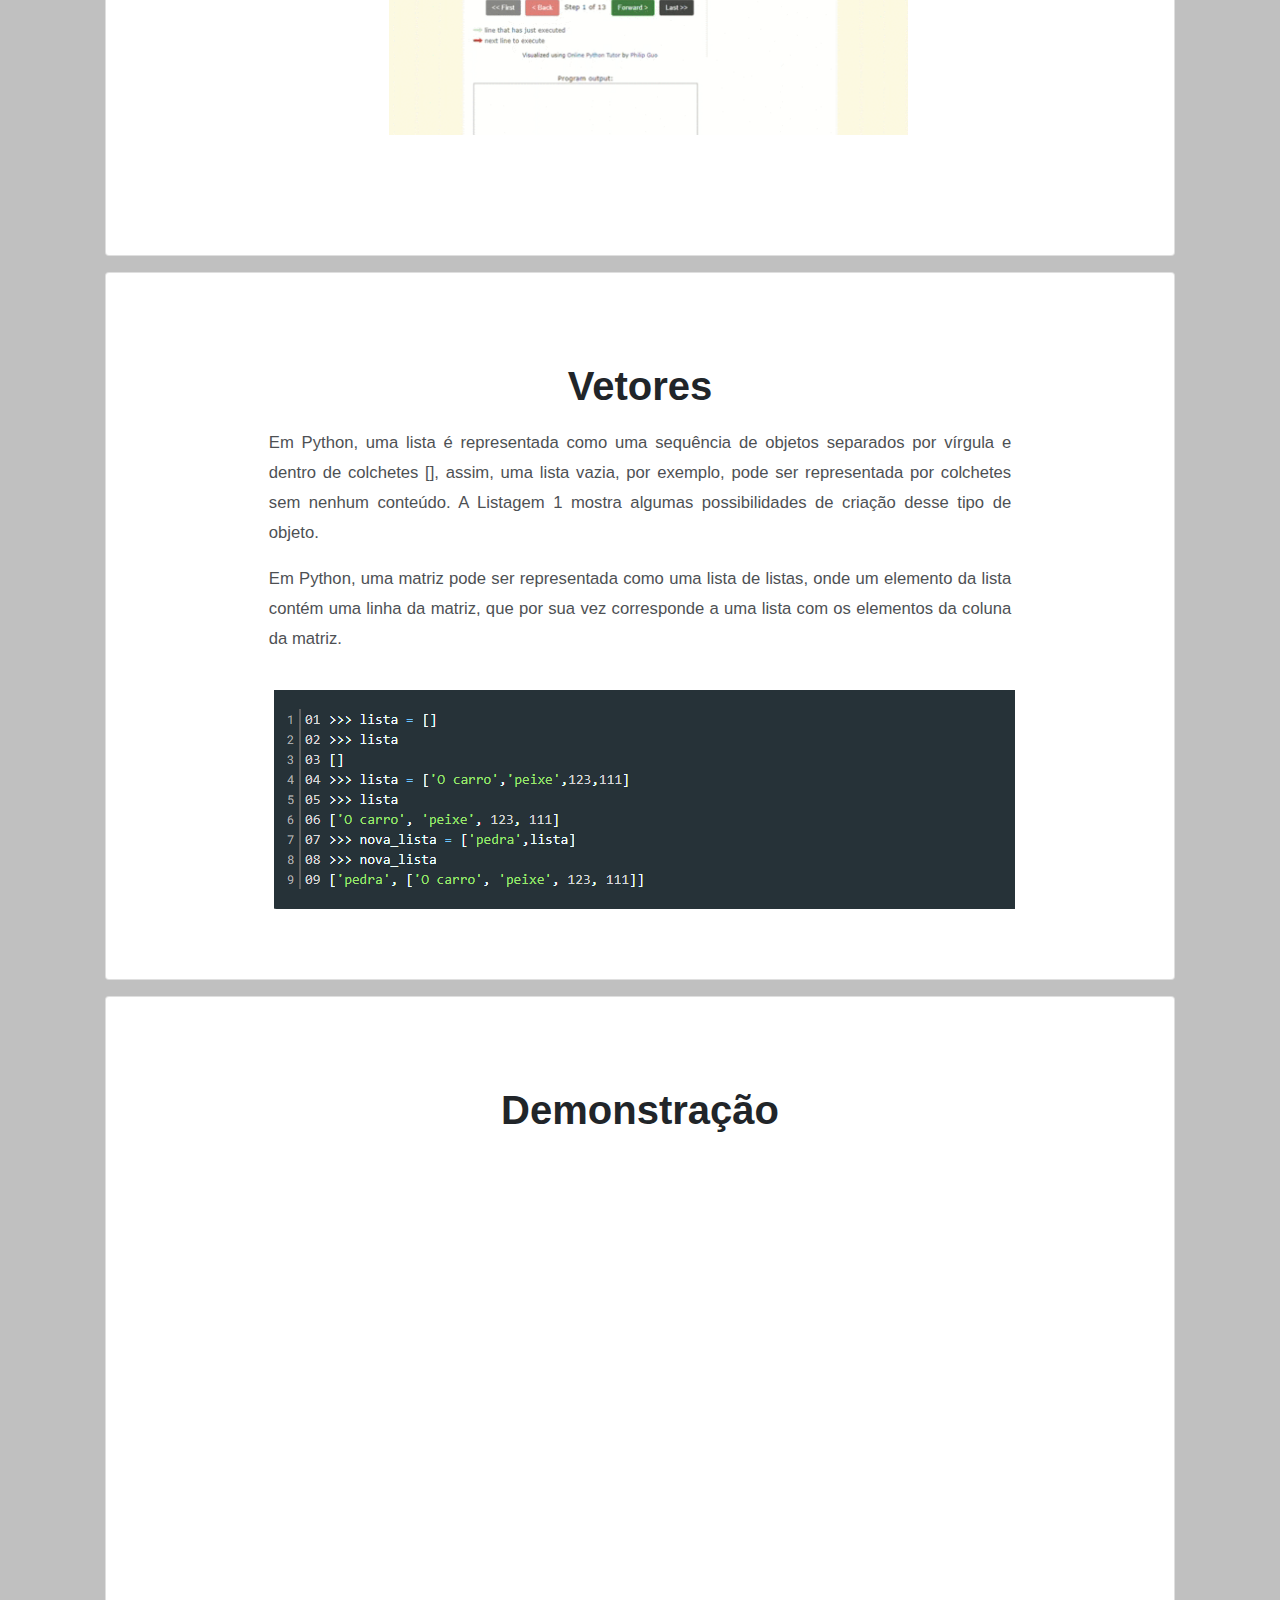
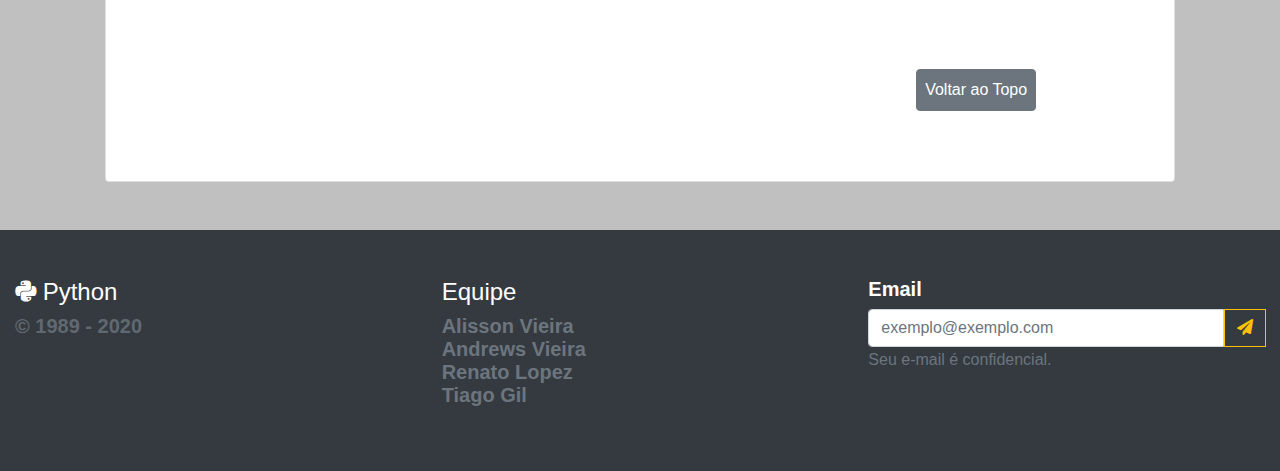
==== commit 28865d6f: "Merge pull request #4 from resilopez/Backup" ====
--- a/sintaxe.html
+++ b/sintaxe.html
@@ -29,24 +29,26 @@
             <div class="collapse navbar-collapse" id="collapsibleNavId">
                 <ul class="navbar-nav mr-auto ml-auto mt-2 mt-lg-0">
                     <li class="nav-item dropdown mr-5">
-                        <a class="nav-link dropdown-toggle" href="sobre.html" id="navbarDropdown" role="button" data-toggle="dropdown" aria-haspopup="true" aria-expanded="false">
-                          Sobre
+                        <a class="nav-link dropdown-toggle" href="sobre.html" id="navbarDropdown" role="button"
+                            data-toggle="dropdown" aria-haspopup="true" aria-expanded="false">
+                            Sobre
                         </a>
                         <div class="dropdown-menu" aria-labelledby="navbarDropdown">
-                          <a class="dropdown-item" href="sobre.html#historia">História</a>
-                          <div class="dropdown-divider"></div>
-                          <a class="dropdown-item" href="sobre.html#popularidade">Popularidade</a>
-                          <div class="dropdown-divider"></div>
-                          <a class="dropdown-item btn " href="sobre.html#proposito">Propósito</a>
-                        </div>
-                      </li>
+                            <a class="dropdown-item" href="sobre.html#historia">História</a>
+                            <div class="dropdown-divider"></div>
+                            <a class="dropdown-item" href="sobre.html#popularidade">Popularidade</a>
+                            <div class="dropdown-divider"></div>
+                            <a class="dropdown-item btn " href="sobre.html#proposito">Propósito</a>
+                        </div>
+                    </li>
                     <li class="nav-item mr-5">
                         <a class="nav-link" href="sintaxe.html">Sintaxe <span class="sr-only">(current)</span></a>
                     </li>
                     <li class="nav-item mr-5">
-                        <a class="nav-link" href="Aprendizado.html">Aprendizado <span class="sr-only">(current)</span></a>
+                        <a class="nav-link" href="Aprendizado.html">Aprendizado <span
+                                class="sr-only">(current)</span></a>
                     </li>
-    
+
                 </ul>
                 <form class="form-inline my-2 my-lg-0">
                     <input class="form-control mr-sm-2" type="text" placeholder="Pesquisar">
@@ -124,6 +126,28 @@
                                 liberando
                                 a
                                 memória.</p>
+                        </div>
+                    </div>
+                </div>
+            </div>
+
+            <div class="card mb-3">
+                <div class="card-body">
+                    <div id="sintaxeBloco2">
+                        <h3 class="card-title">Interpretação e Compilação</h3>
+                        <div class="card-text">
+                            <p>Python é uma linguagem interpretada ou uma linguagem de script. Sendo o interpretador do
+                                Python uma aplicação executada na linha de comando. Python é tanto uma linguagem
+                                interpretada quanto uma linguagem compilada. Um compilador traduz linguagem Python em
+                                linguagem de máquina - código Python é traduzido em um código intermediário que deve ser
+                                executado por uma máquina virtual conhecida como PVM (Python Virtual Machine).
+                            </p>
+                                <p>
+                                O interpretador faz esta 'tradução' em tempo real para código de máquina, ou seja, em
+                                tempo de execução. Já o compilador traduz o programa inteiro em código de máquina de uma
+                                só vez e então o executa, criando um arquivo que pode ser rodado (executável). O
+                                compilador gera um relatório de erros (casos eles existam) e o interpretador interrompe
+                                a tradução quando encontra um primeiro erro.</p>
                         </div>
                     </div>
                 </div>
@@ -383,12 +407,12 @@
 
                         <div class="video">
 
-                            <iframe class="mt-3 mr-auto ml-auto" width="800" height="450" src="https://www.youtube.com/embed/ElRd0cbXIv4"
-                                frameborder="0"
+                            <iframe class="mt-3 mr-auto ml-auto" width="800" height="450"
+                                src="https://www.youtube.com/embed/ElRd0cbXIv4" frameborder="0"
                                 allow="accelerometer; autoplay; encrypted-media; gyroscope; picture-in-picture"
                                 allowfullscreen></iframe>
-                                <br><br><br>
-                                <a href="#comecoPagina" class="btn btn-secondary botaoTopo">Voltar ao Topo</a>
+                            <br><br><br>
+                            <a href="#comecoPagina" class="btn btn-secondary botaoTopo">Voltar ao Topo</a>
                         </div>
                     </div>
                 </div>
